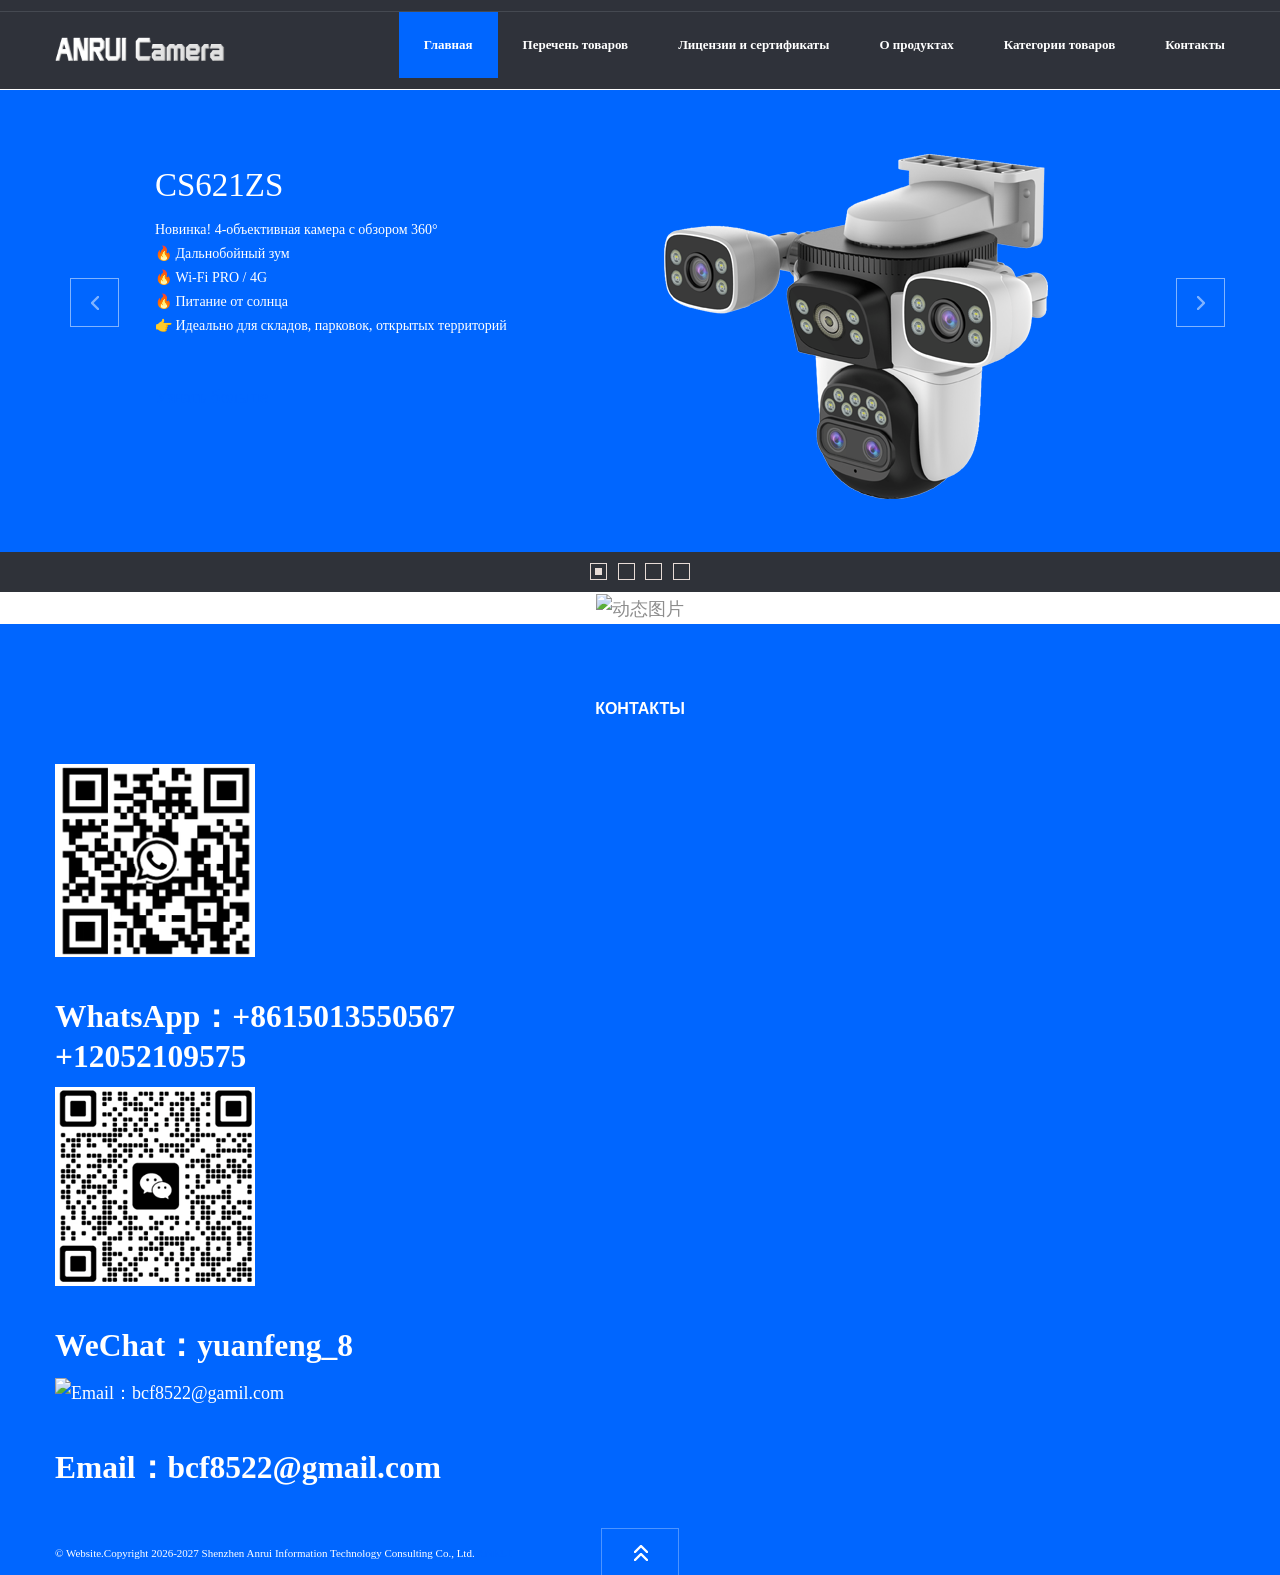
==== doc/document.html @ b7662b27 "增加产品详情页面" ====
﻿<!DOCTYPE html>
<html lang="en ru">
<head>
<meta charset="utf-8">
<title>Shenzhen Anrui Information Technology Consulting Co., Ltd.</title>
<meta name="viewport" content="width=device-width, initial-scale=1.0">
<meta name="keywords" content="CCTV cameras Kazakhstan, 4G security camera, wireless camera for cold weather, camera for farm, dual lens camera, human tracking camera, -20 degree camera, outdoor surveillance, China CCTV manufacturer, Anrui camera">
<meta name="description" content="камеры видеонаблюдения Казахстан, 4G камера видеонаблюдения, беспроводная камера для улицы морозостойкая, камера для фермы, камера с двумя объективами, двойная камера, камера с отслеживанием человека, камера -20°C, камера для зимы -20, уличное видеонаблюдение, производитель камер из Китая, камеры Anrui, камера для склада, камера для дома, видеонаблюдение для бизнеса, опт камеры из Китая, поставщик камер в Казахстан">
<meta name="author" content="hudd">
<link href="../css/bootstrap.min.css" rel="stylesheet" media="screen">
<link href="../css/bootstrap-responsive.min.css" rel="stylesheet" media="screen">
<link rel="stylesheet" href="../css/font/fontello.css" type="text/css" media="screen"/>
<link href="../css/styles.css" rel="stylesheet" media="screen">
<link href="../css/media-queries.css" rel="stylesheet" media="screen">
<link rel="shortcut icon" href="../img/icons/favicon.ico">
<link rel="apple-touch-icon" href="../img/icons/apple-touch-icon.png">
<link rel="apple-touch-icon" sizes="72x72" href="../img/icons/apple-touch-icon-72x72.png">
<link rel="apple-touch-icon" sizes="114x114" href="../img/icons/apple-touch-icon-114x114.png">
<link rel="stylesheet" href="https://cdnjs.cloudflare.com/ajax/libs/font-awesome/6.5.1/css/all.min.css">
<meta name="baidu-tc-verification" content="319666f336486184426d9cc320af5700" />
<script type="text/javascript" src="https://cdn.tailwindcss.com/"></script>
    <!-- 自定义配置 -->
    <script>
        tailwind.config = {
            theme: {
                extend: {
                    colors: {
                        primary: '#272727', // 主色调（蓝色）
                        secondary: '#667085', // 次要色调（灰色）
                    },
                    fontFamily: {
                        sans: ['Inter', 'system-ui', 'sans-serif'],
                    }
                }
            }
        }
    </script>
    

    <style type="text/tailwindcss">
        @layer utilities {
            .contact-card {
                @apply bg-white rounded-lg shadow-lg p-6 transition-all duration-300 hover:shadow-xl hover:-translate-y-1;
            }
            .qr-code-container {
                @apply flex justify-center items-center mb-4;
            }
            .qr-code {
                @apply w-48 h-48 md:w-56 md:h-56 object-cover rounded-md border-2 border-gray-100;
            }
            .contact-phone {
                @apply text-center text-xl md:text-2xl font-medium text-primary flex items-center justify-center gap-2;
            }
        }
    </style>

<script>
var _hmt = _hmt || [];
(function() {
  var hm = document.createElement("script");
  hm.src = "https://hm.baidu.com/hm.js?15dc3b44baef02d22e6a15c6a32b062e";
  var s = document.getElementsByTagName("script")[0]; 
  s.parentNode.insertBefore(hm, s);
})();
</script>

</head>
<body>
<header id="top">
  <div class="top-border"></div>
  <div class="container">
    <div class="row-fluid">
      <div class="span2"><a href="https://www.anrui.vip/"><img src="../img/logo.png" alt="Shenzhen Anrui Information Technology Consulting Co., Ltd." style="margin:20px 0px 20px 0px;"/></a></div>
      <div class="span10">
        <ul class="main-menu">
          <li><a href="../index.html#" class="current">Главная</a></li>
          <li><a href="documentList.html">Перечень товаров</a></li>
          <li><a href="../index.html#work">Лицензии и сертификаты</a></li>
          <li><a href="../index.html#about">О продуктах</a></li>
          <li><a href="../index.html#blog">Категории товаров</a></li>
          <li><a href="#contact">Контакты</a></li>
        </ul>
      </div>
    </div>
  </div>
</header>
<section id="slider">
  <div class="container">
    <div id="mainSlider" class="carousel slide">
      <div class="carousel-inner">
        <div class="active item">
          <div class="slide1 nBg">
            <div class="row-fluid">
              <div class="span6">
                <h2 class="titleone">CS621ZS</h2>
                <p>Новинка! 4-объективная камера с обзором 360°</br>
🔥 Дальнобойный зум</br>
🔥 Wi-Fi PRO / 4G</br>
🔥 Питание от солнца</br>
👉 Идеально для складов, парковок, открытых территорий</p>
                <a class="big-grn-btn;display: none;" href=""  target="#" >Узнать больше</a></div>
              <div class="span6"><img src="../img/big-slider/slide3.png" alt="CS621ZS"/></div>
            </div>
          </div>
        </div>
        <div class="item">
          <div class="slide1 nBg">
            <div class="row-fluid">
              <div class="span6">
                <h2 class="titleone">C996<br>
                </h2>
                <p>Компактная Wi - Fi камера для видеонаблюдения 720P. Идеально подходит для дома, склада или фермы.Особенности: удаленный просмотр, отслеживание движения человека, двусторонняя голосовая связь, ночное видение до 10 метров.</p>
                <a class="big-grn-btn;display: none;" href="" target="#">Узнать больше</a></div>
              <div class="span6"><img src="../img/big-slider/slide4.png" alt="C996"/></div>
            </div>
          </div>
        </div>
        <div class="item">
          <div class="slide1 nBg">
            <div class="row-fluid">
              <div class="span6">
                <h2 class="titleone">CS770<br>
                </h2>
                <p>Камера для дома 5 Мп с цветной съёмкой 24/7
Идеально для квартир, офисов и магазинов в Казахстане
5 Мп — чёткое изображение с высокой детализацией
Цветная картинка днём и ночью — видно даже в темноте
5G + двухдиапазонный Wi-Fi — быстрый и стабильный интернет без задержек
Для помещений — компактный дизайн, лёгкий монтаж</p>
                <a class="big-grn-btn;display: none;" href="" target="#">Узнать больше</a></div>
              <div class="span6"><img src="../img/big-slider/slide2.png" alt="CS770"/></div>
            </div>
          </div>
        </div>
        <div class="item">
          <div class="slide1 nBg">
            <div class="row-fluid">
              <div class="span6">
                <h2 class="titleone">C622DR</h2>
                <p>Профессиональная уличная 4G камера с двумя объективами (2 шт. по 4 мм) и качеством видео 720P на каждый объектив.
                Идеально подходит для объектов без интернета: фермы, склады, строительные площадки, частные дома.</p>
                <a class="big-grn-btn;display: none;" href="" target="#">Узнать больше</a></div>
              <div class="span6"><img src="../img/big-slider/slide1.png" alt="C622DR"/></div>
            </div>
          </div>
        </div>
      </div>
      <a class="carousel-control left" href="#mainSlider" data-slide="prev">&lsaquo;</a><a class="carousel-control right" href="#mainSlider" data-slide="next">&rsaquo;</a>
      <ol class="carousel-indicators">
        <li data-target="#mainSlider" data-slide-to="0" class="active"></li>
        <li data-target="#mainSlider" data-slide-to="1"></li>
        <li data-target="#mainSlider" data-slide-to="2"></li>
        <li data-target="#mainSlider" data-slide-to="3"></li>
      </ol>
    </div>
  </div>
  <div class="slider-pag-bg"></div>
</section>
  <div class="container" align="center">
      <img id="showImg" style="max-width:100%; height:auto;" alt="动态图片">
  </div>
<section id="contact">
  <div class="container">
    <h3 class="subpage-title white">Контакты</h3>
    <!-- 联系方式卡片容器 -->
    <main class="max-w-6xl mx-auto">
        <div class="grid grid-cols-1 md:grid-cols-2 lg:grid-cols-3 gap-8">
            <!-- 联系方式1 -->
            <div class="contact-card">
                <div class="qr-code-container">
                    <!-- 替换为你的二维码图片地址 -->
                    <img src="../img/wsa150.png" alt="WhatsApp：+8615013550567" class="qr-code">
                </div>
                <div class="contact-phone">
                    <i class="fa-solid"></i>
                    <h2 class="titleone">WhatsApp：+8615013550567</br>+12052109575</h2>
                </div>
            </div>

            <!-- 联系方式2 -->
            <div class="contact-card">
                <div class="qr-code-container">
                    <!-- 替换为你的二维码图片地址 -->
                    <img src="../img/wc150.png" alt="WeChat：yuanfeng_8" class="qr-code">
                </div>
                <div class="contact-phone">
                    <i class="fa-solid"></i>
                    <h2 class="titleone">WeChat：yuanfeng_8</h2>
                </div>
            </div>

            <!-- 联系方式3 -->
            <div class="contact-card">
                <div class="qr-code-container">
                    <!-- 替换为你的二维码图片地址 -->
                    <img src="https://picsum.photos/200/200?random=3" alt="Email：bcf8522@gamil.com" class="qr-code">
                </div>
                <div class="contact-phone">
                    <i class="fa-solid"></i>
                    <h2 class="titleone">Email：bcf8522@gmail.com</h2>
                </div>
            </div>
        </div>
    </main>
    <div class="row-fluid">
      <div class="span12">
          <div class="copyright"><span class="pull-left">&copy; Website.Copyright 2026-2027 Shenzhen Anrui Information Technology Consulting Co., Ltd.  <a href='https://www.anrui.vip/'>ANRUI</a></span><span class="pull-right"></span>
          <div class="clear"></div>
          <a href="#top" class="totop" id="backtotop"></a></div>
      </div>
    </div>
  </div>
</section>
<script type="text/javascript" src="../js/jquery-1.8.3.min.js"></script>
<script src="../js/bootstrap.js" type="text/javascript"></script>
<script src="../js/easing.js" type="text/javascript" charset="utf-8"></script>
<script type="text/javascript" src="../js/waypoints.min.js"></script>
<script type="text/javascript" src="../js/jquery.easy-pie-chart.js"></script>
<script src="../js/responsiveslides.js" type="text/javascript" charset="utf-8"></script>
<script src="../js/scroll/smooth-scroll.js" type="text/javascript" charset="utf-8"></script>
<script type="text/javascript" src="../js/jquery-func.js"></script>
<script>
// 从URL获取参数，自动显示图片
window.onload = function() {
  // 获取 URL 里的 img 参数
  const urlParams = new URLSearchParams(window.location.search);
  const imgUrl = urlParams.get('id');
  
  // 如果有参数，就显示这张图片
  if(imgUrl) {
    document.getElementById('showImg').src = "../img/doc/"+imgUrl+".jpg";
  }
};
</script>
</body>
</html>
---- css/font/fontello.css ----
@charset "UTF-8";

@font-face {
  font-family: 'fontello';
  src: url("../font/fontello.eot?42186164");
  src: url("../font/fontello.eot?42186164#iefix") format('embedded-opentype'), url("../font/fontello.woff?42186164") format('woff'), url("../font/fontello.ttf?42186164") format('truetype'), url("../font/fontello.svg?42186164#fontello") format('svg');
  font-weight: normal;
  font-style: normal;
}
/* Chrome hack: SVG is rendered more smooth in Windozze. 100% magic, uncomment if you need it. */
/* Note, that will break hinting! In other OS-es font will be not as sharp as it could be */
/*
@media screen and (-webkit-min-device-pixel-ratio:0) {
  @font-face {
    font-family: 'fontello';
    src: url('../font/fontello.svg?42186164#fontello') format('svg');
  }
}
*/
[class^="icon-"]:before,
[class*=" icon-"]:before {
  font-family: 'fontello';
  font-style: normal;
  font-weight: normal;
  speak: none;
  display: inline-block;
  text-decoration: inherit;
  width: 1em;
  margin-right: 0.2em;
  text-align: center;
/* opacity .8 */
/* For safety - reset parent styles, that can break glyph codes*/
  font-variant: normal;
  text-transform: none;
/* fix buttons height, for twitter bootstrap */
  line-height: 1em;
/* Animation center compensation - magrins should be symmetric */
/* remove if not needed */
  margin-left: 0.2em;
/* you can be more comfortable with increased icons size */
/* font-size: 120%; */
/* Uncomment for 3D effect */
/* text-shadow: 1px 1px 1px rgba(127, 127, 127, 0.3); */
}

.icon-plus-1:before { content: '\e815'; } /* '' */
.icon-plus:before { content: '\2b'; } /* '+' */
.icon-minus-1:before { content: '\e817'; } /* '' */
.icon-minus:before { content: '\2d'; } /* '-' */
.icon-info:before { content: '\2139'; } /* 'ℹ' */
.icon-left-thin:before { content: '\e851'; } /* '' */
.icon-left:before { content: '\2190'; } /* '←' */
.icon-up-thin:before { content: '\e853'; } /* '' */
.icon-up:before { content: '\2191'; } /* '↑' */
.icon-right-thin:before { content: '\e852'; } /* '' */
.icon-right:before { content: '\2192'; } /* '→' */
.icon-down-thin:before { content: '\e850'; } /* '' */
.icon-down:before { content: '\2193'; } /* '↓' */
.icon-level-up:before { content: '\21b0'; } /* '↰' */
.icon-level-down:before { content: '\21b3'; } /* '↳' */
.icon-switch:before { content: '\21c6'; } /* '⇆' */
.icon-infinity:before { content: '\221e'; } /* '∞' */
.icon-plus-squared-1:before { content: '\229e'; } /* '⊞' */
.icon-minus-squared:before { content: '\229f'; } /* '⊟' */
.icon-home-1:before { content: '\e81b'; } /* '' */
.icon-home:before { content: '\2302'; } /* '⌂' */
.icon-keyboard:before { content: '\2328'; } /* '⌨' */
.icon-erase:before { content: '\232b'; } /* '⌫' */
.icon-pause-1:before { content: '\e858'; } /* '' */
.icon-pause:before { content: '\2389'; } /* '⎉' */
.icon-fast-forward:before { content: '\e85b'; } /* '' */
.icon-fast-fw:before { content: '\23e9'; } /* '⏩' */
.icon-fast-backward:before { content: '\e85c'; } /* '' */
.icon-fast-bw:before { content: '\23ea'; } /* '⏪' */
.icon-to-end-1:before { content: '\e859'; } /* '' */
.icon-to-end:before { content: '\23ed'; } /* '⏭' */
.icon-to-start-1:before { content: '\e85a'; } /* '' */
.icon-to-start:before { content: '\23ee'; } /* '⏮' */
.icon-hourglass:before { content: '\23f3'; } /* '⏳' */
.icon-stop-1:before { content: '\25a0'; } /* '■' */
.icon-stop:before { content: '\25aa'; } /* '▪' */
.icon-up-dir-1:before { content: '\e84f'; } /* '' */
.icon-up-dir:before { content: '\25b4'; } /* '▴' */
.icon-play-1:before { content: '\e857'; } /* '' */
.icon-play:before { content: '\25b6'; } /* '▶' */
.icon-right-dir-1:before { content: '\e84e'; } /* '' */
.icon-right-dir:before { content: '\25b8'; } /* '▸' */
.icon-down-dir-1:before { content: '\e84c'; } /* '' */
.icon-down-dir:before { content: '\25be'; } /* '▾' */
.icon-left-dir-1:before { content: '\e84d'; } /* '' */
.icon-left-dir:before { content: '\25c2'; } /* '◂' */
.icon-adjust:before { content: '\25d1'; } /* '◑' */
.icon-cloud-1:before { content: '\e861'; } /* '' */
.icon-cloud:before { content: '\2601'; } /* '☁' */
.icon-umbrella:before { content: '\2602'; } /* '☂' */
.icon-star-1:before { content: '\e867'; } /* '' */
.icon-star:before { content: '\2605'; } /* '★' */
.icon-star-empty-1:before { content: '\e868'; } /* '' */
.icon-star-empty:before { content: '\2606'; } /* '☆' */
.icon-check:before { content: '\2611'; } /* '☑' */
.icon-cup:before { content: '\2615'; } /* '☕' */
.icon-left-hand:before { content: '\261c'; } /* '☜' */
.icon-up-hand:before { content: '\261d'; } /* '☝' */
.icon-right-hand:before { content: '\261e'; } /* '☞' */
.icon-down-hand:before { content: '\261f'; } /* '☟' */
.icon-menu-1:before { content: '\e86f'; } /* '' */
.icon-th-list:before { content: '\2630'; } /* '☰' */
.icon-moon:before { content: '\263d'; } /* '☽' */
.icon-heart-empty-1:before { content: '\e866'; } /* '' */
.icon-heart-empty:before { content: '\2661'; } /* '♡' */
.icon-heart-1:before { content: '\e865'; } /* '' */
.icon-heart:before { content: '\2665'; } /* '♥' */
.icon-note:before { content: '\266a'; } /* '♪' */
.icon-note-beamed:before { content: '\e862'; } /* '' */
.icon-music:before { content: '\266b'; } /* '♫' */
.icon-layout:before { content: '\e86e'; } /* '' */
.icon-th:before { content: '\268f'; } /* '⚏' */
.icon-flag-1:before { content: '\e823'; } /* '' */
.icon-flag:before { content: '\2691'; } /* '⚑' */
.icon-tools:before { content: '\2692'; } /* '⚒' */
.icon-cog-1:before { content: '\e837'; } /* '' */
.icon-cog:before { content: '\2699'; } /* '⚙' */
.icon-attention-1:before { content: '\e830'; } /* '' */
.icon-attention:before { content: '\26a0'; } /* '⚠' */
.icon-flash-1:before { content: '\e800'; } /* '' */
.icon-flash:before { content: '\26a1'; } /* '⚡' */
.icon-record:before { content: '\26ab'; } /* '⚫' */
.icon-cloud-thunder:before { content: '\26c8'; } /* '⛈' */
.icon-cog-alt:before { content: '\26ef'; } /* '⛯' */
.icon-scissors:before { content: '\2702'; } /* '✂' */
.icon-tape:before { content: '\2707'; } /* '✇' */
.icon-flight-1:before { content: '\e801'; } /* '' */
.icon-flight:before { content: '\2708'; } /* '✈' */
.icon-mail-1:before { content: '\e864'; } /* '' */
.icon-mail:before { content: '\2709'; } /* '✉' */
.icon-edit:before { content: '\270d'; } /* '✍' */
.icon-pencil-1:before { content: '\e82a'; } /* '' */
.icon-pencil:before { content: '\270e'; } /* '✎' */
.icon-feather:before { content: '\2712'; } /* '✒' */
.icon-check-1:before { content: '\e870'; } /* '' */
.icon-ok:before { content: '\2713'; } /* '✓' */
.icon-ok-circle:before { content: '\2714'; } /* '✔' */
.icon-cancel-1:before { content: '\e871'; } /* '' */
.icon-cancel:before { content: '\2715'; } /* '✕' */
.icon-cancel-circled:before { content: '\e814'; } /* '' */
.icon-cancel-circle:before { content: '\2716'; } /* '✖' */
.icon-asterisk:before { content: '\2731'; } /* '✱' */
.icon-cancel-squared:before { content: '\274e'; } /* '❎' */
.icon-help:before { content: '\2753'; } /* '❓' */
.icon-attention-circle:before { content: '\2757'; } /* '❗' */
.icon-quote:before { content: '\275e'; } /* '❞' */
.icon-plus-circled:before { content: '\e816'; } /* '' */
.icon-plus-circle:before { content: '\2795'; } /* '➕' */
.icon-minus-circled:before { content: '\e818'; } /* '' */
.icon-minus-circle:before { content: '\2796'; } /* '➖' */
.icon-right-1:before { content: '\27a1'; } /* '➡' */
.icon-direction:before { content: '\27a2'; } /* '➢' */
.icon-forward-1:before { content: '\e828'; } /* '' */
.icon-forward:before { content: '\27a6'; } /* '➦' */
.icon-ccw-1:before { content: '\e854'; } /* '' */
.icon-ccw:before { content: '\27f2'; } /* '⟲' */
.icon-cw-1:before { content: '\e855'; } /* '' */
.icon-cw:before { content: '\27f3'; } /* '⟳' */
.icon-left-1:before { content: '\2b05'; } /* '⬅' */
.icon-up-1:before { content: '\2b06'; } /* '⬆' */
.icon-down-1:before { content: '\2b07'; } /* '⬇' */
.icon-resize-vertical:before { content: '\2b0c'; } /* '⬌' */
.icon-resize-horizontal:before { content: '\2b0d'; } /* '⬍' */
.icon-eject:before { content: '\2ecf'; } /* '⻏' */
.icon-list-add:before { content: '\e003'; } /* '' */
.icon-list-1:before { content: '\e005'; } /* '' */
.icon-left-bold:before { content: '\e4ad'; } /* '' */
.icon-right-bold:before { content: '\e4ae'; } /* '' */
.icon-up-bold:before { content: '\e4af'; } /* '' */
.icon-down-bold:before { content: '\e4b0'; } /* '' */
.icon-user-add:before { content: '\e700'; } /* '' */
.icon-star-half:before { content: '\e701'; } /* '' */
.icon-ok-circle2:before { content: '\e702'; } /* '' */
.icon-cancel-circle2:before { content: '\e703'; } /* '' */
.icon-help-circled:before { content: '\e819'; } /* '' */
.icon-help-circle:before { content: '\e704'; } /* '' */
.icon-info-circled:before { content: '\e81a'; } /* '' */
.icon-info-circle:before { content: '\e705'; } /* '' */
.icon-th-large:before { content: '\e708'; } /* '' */
.icon-eye-1:before { content: '\e820'; } /* '' */
.icon-eye:before { content: '\e70a'; } /* '' */
.icon-eye-off:before { content: '\e70b'; } /* '' */
.icon-tag-1:before { content: '\e821'; } /* '' */
.icon-tag:before { content: '\e70c'; } /* '' */
.icon-tags:before { content: '\e70d'; } /* '' */
.icon-camera-alt:before { content: '\e70f'; } /* '' */
.icon-upload-cloud-1:before { content: '\e711'; } /* '' */
.icon-reply-1:before { content: '\e712'; } /* '' */
.icon-reply-all:before { content: '\e713'; } /* '' */
.icon-code:before { content: '\e714'; } /* '' */
.icon-export-1:before { content: '\e829'; } /* '' */
.icon-export:before { content: '\e715'; } /* '' */
.icon-print-1:before { content: '\e82b'; } /* '' */
.icon-print:before { content: '\e716'; } /* '' */
.icon-retweet-1:before { content: '\e82c'; } /* '' */
.icon-retweet:before { content: '\e717'; } /* '' */
.icon-comment-1:before { content: '\e82d'; } /* '' */
.icon-comment:before { content: '\e718'; } /* '' */
.icon-chat-1:before { content: '\e82e'; } /* '' */
.icon-chat:before { content: '\e720'; } /* '' */
.icon-vcard:before { content: '\e722'; } /* '' */
.icon-address:before { content: '\e723'; } /* '' */
.icon-location-1:before { content: '\e831'; } /* '' */
.icon-location:before { content: '\e724'; } /* '' */
.icon-map:before { content: '\e727'; } /* '' */
.icon-compass:before { content: '\e728'; } /* '' */
.icon-trash-1:before { content: '\e832'; } /* '' */
.icon-trash:before { content: '\e729'; } /* '' */
.icon-doc-1:before { content: '\e730'; } /* '' */
.icon-doc-text-inv:before { content: '\e731'; } /* '' */
.icon-docs-1:before { content: '\e736'; } /* '' */
.icon-doc-landscape:before { content: '\e737'; } /* '' */
.icon-archive:before { content: '\e738'; } /* '' */
.icon-rss-1:before { content: '\e73a'; } /* '' */
.icon-share:before { content: '\e73c'; } /* '' */
.icon-basket-1:before { content: '\e838'; } /* '' */
.icon-basket:before { content: '\e73d'; } /* '' */
.icon-shareable:before { content: '\e73e'; } /* '' */
.icon-login-1:before { content: '\e83a'; } /* '' */
.icon-login:before { content: '\e740'; } /* '' */
.icon-logout-1:before { content: '\e83b'; } /* '' */
.icon-logout:before { content: '\e741'; } /* '' */
.icon-volume:before { content: '\e742'; } /* '' */
.icon-resize-full-1:before { content: '\e840'; } /* '' */
.icon-resize-full:before { content: '\e744'; } /* '' */
.icon-resize-small-1:before { content: '\e841'; } /* '' */
.icon-resize-small:before { content: '\e746'; } /* '' */
.icon-popup:before { content: '\e74c'; } /* '' */
.icon-publish:before { content: '\e74d'; } /* '' */
.icon-window:before { content: '\e74e'; } /* '' */
.icon-arrow-combo:before { content: '\e74f'; } /* '' */
.icon-zoom-in:before { content: '\e750'; } /* '' */
.icon-chart-pie:before { content: '\e806'; } /* '' */
.icon-zoom-out:before { content: '\e751'; } /* '' */
.icon-language:before { content: '\e752'; } /* '' */
.icon-air:before { content: '\e753'; } /* '' */
.icon-database:before { content: '\e754'; } /* '' */
.icon-drive:before { content: '\e755'; } /* '' */
.icon-bucket:before { content: '\e756'; } /* '' */
.icon-thermometer:before { content: '\e757'; } /* '' */
.icon-down-circled-1:before { content: '\e842'; } /* '' */
.icon-down-circle2:before { content: '\e758'; } /* '' */
.icon-left-circled-1:before { content: '\e759'; } /* '' */
.icon-right-circled-1:before { content: '\e75a'; } /* '' */
.icon-up-circled-1:before { content: '\e843'; } /* '' */
.icon-up-circle2:before { content: '\e75b'; } /* '' */
.icon-down-open-1:before { content: '\e844'; } /* '' */
.icon-down-open:before { content: '\e75c'; } /* '' */
.icon-left-open-1:before { content: '\e845'; } /* '' */
.icon-left-open:before { content: '\e75d'; } /* '' */
.icon-right-open-1:before { content: '\e846'; } /* '' */
.icon-right-open:before { content: '\e75e'; } /* '' */
.icon-up-open-1:before { content: '\e847'; } /* '' */
.icon-up-open:before { content: '\e75f'; } /* '' */
.icon-down-open-mini:before { content: '\e848'; } /* '' */
.icon-arrows-cw:before { content: '\e760'; } /* '' */
.icon-left-open-mini:before { content: '\e849'; } /* '' */
.icon-play-circle2:before { content: '\e761'; } /* '' */
.icon-right-open-mini:before { content: '\e84a'; } /* '' */
.icon-to-end-alt:before { content: '\e762'; } /* '' */
.icon-up-open-mini:before { content: '\e84b'; } /* '' */
.icon-to-start-alt:before { content: '\e763'; } /* '' */
.icon-down-open-big:before { content: '\e764'; } /* '' */
.icon-left-open-big:before { content: '\e765'; } /* '' */
.icon-right-open-big:before { content: '\e766'; } /* '' */
.icon-up-open-big:before { content: '\e767'; } /* '' */
.icon-progress-0:before { content: '\e768'; } /* '' */
.icon-progress-1:before { content: '\e769'; } /* '' */
.icon-progress-2:before { content: '\e76a'; } /* '' */
.icon-progress-3:before { content: '\e76b'; } /* '' */
.icon-back-in-time:before { content: '\e771'; } /* '' */
.icon-network:before { content: '\e776'; } /* '' */
.icon-inbox-1:before { content: '\e85f'; } /* '' */
.icon-inbox:before { content: '\e777'; } /* '' */
.icon-install:before { content: '\e778'; } /* '' */
.icon-font:before { content: '\e779'; } /* '' */
.icon-bold:before { content: '\e77a'; } /* '' */
.icon-italic:before { content: '\e77b'; } /* '' */
.icon-text-height:before { content: '\e77c'; } /* '' */
.icon-text-width:before { content: '\e77d'; } /* '' */
.icon-align-left:before { content: '\e77e'; } /* '' */
.icon-align-center:before { content: '\e77f'; } /* '' */
.icon-align-right:before { content: '\e780'; } /* '' */
.icon-align-justify:before { content: '\e781'; } /* '' */
.icon-list:before { content: '\e782'; } /* '' */
.icon-indent-left:before { content: '\e783'; } /* '' */
.icon-indent-right:before { content: '\e784'; } /* '' */
.icon-lifebuoy:before { content: '\e788'; } /* '' */
.icon-mouse:before { content: '\e789'; } /* '' */
.icon-dot:before { content: '\e78b'; } /* '' */
.icon-dot-2:before { content: '\e78c'; } /* '' */
.icon-dot-3:before { content: '\e78d'; } /* '' */
.icon-suitcase-1:before { content: '\e804'; } /* '' */
.icon-off:before { content: '\e78e'; } /* '' */
.icon-road:before { content: '\e78f'; } /* '' */
.icon-flow-cascade:before { content: '\e80c'; } /* '' */
.icon-list-alt:before { content: '\e790'; } /* '' */
.icon-flow-branch:before { content: '\e80d'; } /* '' */
.icon-qrcode:before { content: '\e791'; } /* '' */
.icon-flow-tree:before { content: '\e80e'; } /* '' */
.icon-barcode:before { content: '\e792'; } /* '' */
.icon-flow-line:before { content: '\e80f'; } /* '' */
.icon-ajust:before { content: '\e793'; } /* '' */
.icon-flow-parallel:before { content: '\e810'; } /* '' */
.icon-tint:before { content: '\e794'; } /* '' */
.icon-brush:before { content: '\e79a'; } /* '' */
.icon-paper-plane:before { content: '\e79b'; } /* '' */
.icon-magnet-1:before { content: '\e805'; } /* '' */
.icon-magnet:before { content: '\e7a1'; } /* '' */
.icon-gauge-1:before { content: '\e7a2'; } /* '' */
.icon-traffic-cone:before { content: '\e7a3'; } /* '' */
.icon-cc:before { content: '\e7a5'; } /* '' */
.icon-cc-by:before { content: '\e7a6'; } /* '' */
.icon-cc-nc:before { content: '\e7a7'; } /* '' */
.icon-cc-nc-eu:before { content: '\e7a8'; } /* '' */
.icon-cc-nc-jp:before { content: '\e7a9'; } /* '' */
.icon-cc-sa:before { content: '\e7aa'; } /* '' */
.icon-cc-nd:before { content: '\e7ab'; } /* '' */
.icon-cc-pd:before { content: '\e7ac'; } /* '' */
.icon-cc-zero:before { content: '\e7ad'; } /* '' */
.icon-cc-share:before { content: '\e7ae'; } /* '' */
.icon-cc-remix:before { content: '\e7af'; } /* '' */
.icon-move:before { content: '\f047'; } /* '' */
.icon-link-ext:before { content: '\f08e'; } /* '' */
.icon-check-empty:before { content: '\f096'; } /* '' */
.icon-bookmark-empty:before { content: '\f097'; } /* '' */
.icon-phone-squared:before { content: '\f098'; } /* '' */
.icon-twitter:before { content: '\f099'; } /* '' */
.icon-facebook:before { content: '\f09a'; } /* '' */
.icon-github-circled:before { content: '\f09b'; } /* '' */
.icon-rss:before { content: '\f09e'; } /* '' */
.icon-hdd:before { content: '\f0a0'; } /* '' */
.icon-certificate:before { content: '\f0a3'; } /* '' */
.icon-left-circled:before { content: '\f0a8'; } /* '' */
.icon-right-circled:before { content: '\f0a9'; } /* '' */
.icon-up-circled:before { content: '\f0aa'; } /* '' */
.icon-down-circled:before { content: '\f0ab'; } /* '' */
.icon-tasks:before { content: '\f0ae'; } /* '' */
.icon-filter:before { content: '\f0b0'; } /* '' */
.icon-resize-full-alt:before { content: '\f0b2'; } /* '' */
.icon-beaker:before { content: '\f0c3'; } /* '' */
.icon-docs:before { content: '\f0c5'; } /* '' */
.icon-blank:before { content: '\f0c8'; } /* '' */
.icon-menu:before { content: '\f0c9'; } /* '' */
.icon-list-bullet:before { content: '\f0ca'; } /* '' */
.icon-list-numbered:before { content: '\f0cb'; } /* '' */
.icon-strike:before { content: '\f0cc'; } /* '' */
.icon-underline:before { content: '\f0cd'; } /* '' */
.icon-table:before { content: '\f0ce'; } /* '' */
.icon-magic:before { content: '\f0d0'; } /* '' */
.icon-pinterest-circled:before { content: '\f0d2'; } /* '' */
.icon-pinterest-squared:before { content: '\f0d3'; } /* '' */
.icon-gplus-squared:before { content: '\f0d4'; } /* '' */
.icon-gplus:before { content: '\f0d5'; } /* '' */
.icon-money:before { content: '\f0d6'; } /* '' */
.icon-columns:before { content: '\f0db'; } /* '' */
.icon-sort:before { content: '\f0dc'; } /* '' */
.icon-sort-down:before { content: '\f0dd'; } /* '' */
.icon-sort-up:before { content: '\f0de'; } /* '' */
.icon-mail-alt:before { content: '\f0e0'; } /* '' */
.icon-linkedin:before { content: '\f0e1'; } /* '' */
.icon-gauge:before { content: '\f0e4'; } /* '' */
.icon-comment-empty:before { content: '\f0e5'; } /* '' */
.icon-chat-empty:before { content: '\f0e6'; } /* '' */
.icon-sitemap:before { content: '\f0e8'; } /* '' */
.icon-paste:before { content: '\f0ea'; } /* '' */
.icon-lightbulb:before { content: '\f0eb'; } /* '' */
.icon-exchange:before { content: '\f0ec'; } /* '' */
.icon-download-cloud:before { content: '\f0ed'; } /* '' */
.icon-upload-cloud:before { content: '\f0ee'; } /* '' */
.icon-user-md:before { content: '\f0f0'; } /* '' */
.icon-stethoscope:before { content: '\f0f1'; } /* '' */
.icon-suitcase:before { content: '\f0f2'; } /* '' */
.icon-bell-alt:before { content: '\f0f3'; } /* '' */
.icon-coffee:before { content: '\f0f4'; } /* '' */
.icon-food:before { content: '\f0f5'; } /* '' */
.icon-doc-alt:before { content: '\f0f6'; } /* '' */
.icon-building:before { content: '\f0f7'; } /* '' */
.icon-hospital:before { content: '\f0f8'; } /* '' */
.icon-ambulance:before { content: '\f0f9'; } /* '' */
.icon-medkit:before { content: '\f0fa'; } /* '' */
.icon-fighter-jet:before { content: '\f0fb'; } /* '' */
.icon-beer:before { content: '\f0fc'; } /* '' */
.icon-h-sigh:before { content: '\f0fd'; } /* '' */
.icon-plus-squared:before { content: '\f0fe'; } /* '' */
.icon-angle-double-left:before { content: '\f100'; } /* '' */
.icon-angle-double-right:before { content: '\f101'; } /* '' */
.icon-angle-double-up:before { content: '\f102'; } /* '' */
.icon-angle-double-down:before { content: '\f103'; } /* '' */
.icon-angle-left:before { content: '\f104'; } /* '' */
.icon-angle-right:before { content: '\f105'; } /* '' */
.icon-angle-up:before { content: '\f106'; } /* '' */
.icon-angle-down:before { content: '\f107'; } /* '' */
.icon-desktop:before { content: '\f108'; } /* '' */
.icon-laptop:before { content: '\f109'; } /* '' */
.icon-tablet:before { content: '\f10a'; } /* '' */
.icon-mobile:before { content: '\f10b'; } /* '' */
.icon-circle-empty:before { content: '\f10c'; } /* '' */
.icon-quote-left:before { content: '\f10d'; } /* '' */
.icon-quote-right:before { content: '\f10e'; } /* '' */
.icon-spinner:before { content: '\f110'; } /* '' */
.icon-circle:before { content: '\f111'; } /* '' */
.icon-reply:before { content: '\f112'; } /* '' */
.icon-github:before { content: '\f113'; } /* '' */
.icon-folder-empty:before { content: '\f114'; } /* '' */
.icon-folder-open-empty:before { content: '\f115'; } /* '' */
.icon-github-1:before { content: '\e811'; } /* '' */
.icon-github-squared:before { content: '\f300'; } /* '' */
.icon-github-circled-1:before { content: '\f301'; } /* '' */
.icon-flickr:before { content: '\f303'; } /* '' */
.icon-flickr-circled:before { content: '\e812'; } /* '' */
.icon-twitter-squared:before { content: '\f304'; } /* '' */
.icon-vimeo:before { content: '\f306'; } /* '' */
.icon-vimeo-circled:before { content: '\f307'; } /* '' */
.icon-facebook-squared:before { content: '\f308'; } /* '' */
.icon-twitter-1:before { content: '\f309'; } /* '' */
.icon-twitter-circled:before { content: '\f30a'; } /* '' */
.icon-facebook-1:before { content: '\e813'; } /* '' */
.icon-linkedin-squared:before { content: '\f30c'; } /* '' */
.icon-facebook-circled:before { content: '\f30d'; } /* '' */
.icon-facebook-squared-1:before { content: '\f30e'; } /* '' */
.icon-gplus-1:before { content: '\f30f'; } /* '' */
.icon-gplus-circled:before { content: '\f310'; } /* '' */
.icon-pinterest:before { content: '\f312'; } /* '' */
.icon-pinterest-circled-1:before { content: '\f313'; } /* '' */
.icon-tumblr:before { content: '\f315'; } /* '' */
.icon-tumblr-circled:before { content: '\f316'; } /* '' */
.icon-linkedin-1:before { content: '\f318'; } /* '' */
.icon-linkedin-circled:before { content: '\f319'; } /* '' */
.icon-dribbble:before { content: '\f31b'; } /* '' */
.icon-dribbble-circled:before { content: '\f31c'; } /* '' */
.icon-stumbleupon:before { content: '\f31e'; } /* '' */
.icon-stumbleupon-circled:before { content: '\f31f'; } /* '' */
.icon-lastfm:before { content: '\f321'; } /* '' */
.icon-lastfm-circled:before { content: '\f322'; } /* '' */
.icon-rdio:before { content: '\f324'; } /* '' */
.icon-rdio-circled:before { content: '\f325'; } /* '' */
.icon-spotify:before { content: '\f327'; } /* '' */
.icon-spotify-circled:before { content: '\f328'; } /* '' */
.icon-qq:before { content: '\f32a'; } /* '' */
.icon-instagram:before { content: '\f32d'; } /* '' */
.icon-dropbox:before { content: '\f330'; } /* '' */
.icon-evernote:before { content: '\f333'; } /* '' */
.icon-flattr:before { content: '\f336'; } /* '' */
.icon-skype:before { content: '\f339'; } /* '' */
.icon-skype-circled:before { content: '\f33a'; } /* '' */
.icon-renren:before { content: '\f33c'; } /* '' */
.icon-sina-weibo:before { content: '\f33f'; } /* '' */
.icon-paypal:before { content: '\f342'; } /* '' */
.icon-picasa:before { content: '\f345'; } /* '' */
.icon-soundcloud:before { content: '\f348'; } /* '' */
.icon-mixi:before { content: '\f34b'; } /* '' */
.icon-behance:before { content: '\f34e'; } /* '' */
.icon-google-circles:before { content: '\f351'; } /* '' */
.icon-vkontakte:before { content: '\f354'; } /* '' */
.icon-smashing:before { content: '\f357'; } /* '' */
.icon-db-shape:before { content: '\f600'; } /* '' */
.icon-sweden:before { content: '\f601'; } /* '' */
.icon-logo-db:before { content: '\f603'; } /* '' */
.icon-picture-1:before { content: '\e86c'; } /* '' */
.icon-picture:before { content: '🌄'; } /* '\1f304' */
.icon-globe-1:before { content: '\e860'; } /* '' */
.icon-globe:before { content: '🌎'; } /* '\1f30e' */
.icon-leaf-1:before { content: '\e802'; } /* '' */
.icon-leaf:before { content: '🍂'; } /* '\1f342' */
.icon-lemon:before { content: '🍋'; } /* '\1f34b' */
.icon-glass:before { content: '🍸'; } /* '\1f378' */
.icon-gift:before { content: '🎁'; } /* '\1f381' */
.icon-graduation-cap:before { content: '🎓'; } /* '\1f393' */
.icon-mic:before { content: '🎤'; } /* '\1f3a4' */
.icon-videocam:before { content: '🎥'; } /* '\1f3a5' */
.icon-headphones:before { content: '🎧'; } /* '\1f3a7' */
.icon-palette:before { content: '🎨'; } /* '\1f3a8' */
.icon-ticket:before { content: '🎫'; } /* '\1f3ab' */
.icon-video-1:before { content: '\e86b'; } /* '' */
.icon-video:before { content: '🎬'; } /* '\1f3ac' */
.icon-target-1:before { content: '\e85d'; } /* '' */
.icon-target:before { content: '🎯'; } /* '\1f3af' */
.icon-music-1:before { content: '🎵'; } /* '\1f3b5' */
.icon-trophy:before { content: '🏆'; } /* '\1f3c6' */
.icon-award:before { content: '🏉'; } /* '\1f3c9' */
.icon-thumbs-up-1:before { content: '\e824'; } /* '' */
.icon-thumbs-up:before { content: '👍'; } /* '\1f44d' */
.icon-thumbs-down-1:before { content: '\e825'; } /* '' */
.icon-thumbs-down:before { content: '👎'; } /* '\1f44e' */
.icon-bag:before { content: '👜'; } /* '\1f45c' */
.icon-user-1:before { content: '\e869'; } /* '' */
.icon-user:before { content: '👤'; } /* '\1f464' */
.icon-users-1:before { content: '\e86a'; } /* '' */
.icon-users:before { content: '👥'; } /* '\1f465' */
.icon-lamp:before { content: '💡'; } /* '\1f4a1' */
.icon-alert:before { content: '💥'; } /* '\1f4a5' */
.icon-water:before { content: '💦'; } /* '\1f4a6' */
.icon-droplet:before { content: '💧'; } /* '\1f4a7' */
.icon-credit-card-1:before { content: '\e808'; } /* '' */
.icon-credit-card:before { content: '💳'; } /* '\1f4b3' */
.icon-monitor:before { content: '💻'; } /* '\1f4bb' */
.icon-briefcase-1:before { content: '\e803'; } /* '' */
.icon-briefcase:before { content: '💼'; } /* '\1f4bc' */
.icon-floppy-1:before { content: '\e809'; } /* '' */
.icon-floppy:before { content: '💾'; } /* '\1f4be' */
.icon-cd:before { content: '💿'; } /* '\1f4bf' */
.icon-folder-1:before { content: '\e835'; } /* '' */
.icon-folder:before { content: '📁'; } /* '\1f4c1' */
.icon-folder-open:before { content: '📂'; } /* '\1f4c2' */
.icon-doc-text:before { content: '\e833'; } /* '' */
.icon-doc:before { content: '📄'; } /* '\1f4c4' */
.icon-calendar-1:before { content: '\e839'; } /* '' */
.icon-calendar:before { content: '📅'; } /* '\1f4c5' */
.icon-chart-line:before { content: '📈'; } /* '\1f4c8' */
.icon-chart-bar-1:before { content: '\e807'; } /* '' */
.icon-chart-bar:before { content: '📊'; } /* '\1f4ca' */
.icon-clipboard:before { content: '📋'; } /* '\1f4cb' */
.icon-pin:before { content: '📌'; } /* '\1f4cc' */
.icon-attach-1:before { content: '\e81d'; } /* '' */
.icon-attach:before { content: '📎'; } /* '\1f4ce' */
.icon-bookmarks:before { content: '📑'; } /* '\1f4d1' */
.icon-book-1:before { content: '\e834'; } /* '' */
.icon-book:before { content: '📕'; } /* '\1f4d5' */
.icon-book-open:before { content: '📖'; } /* '\1f4d6' */
.icon-phone-1:before { content: '\e836'; } /* '' */
.icon-phone:before { content: '📞'; } /* '\1f4de' */
.icon-megaphone-1:before { content: '\e80a'; } /* '' */
.icon-megaphone:before { content: '📣'; } /* '\1f4e3' */
.icon-upload-1:before { content: '\e827'; } /* '' */
.icon-upload:before { content: '📤'; } /* '\1f4e4' */
.icon-download-1:before { content: '\e826'; } /* '' */
.icon-download:before { content: '📥'; } /* '\1f4e5' */
.icon-box:before { content: '📦'; } /* '\1f4e6' */
.icon-newspaper:before { content: '📰'; } /* '\1f4f0' */
.icon-mobile-1:before { content: '📱'; } /* '\1f4f1' */
.icon-signal-1:before { content: '\e85e'; } /* '' */
.icon-signal:before { content: '📶'; } /* '\1f4f6' */
.icon-camera-1:before { content: '\e86d'; } /* '' */
.icon-camera:before { content: '📷'; } /* '\1f4f7' */
.icon-shuffle-1:before { content: '\e856'; } /* '' */
.icon-shuffle:before { content: '🔀'; } /* '\1f500' */
.icon-loop:before { content: '🔁'; } /* '\1f501' */
.icon-arrows-ccw:before { content: '🔄'; } /* '\1f504' */
.icon-light-down:before { content: '🔅'; } /* '\1f505' */
.icon-light-up:before { content: '🔆'; } /* '\1f506' */
.icon-mute:before { content: '\e83c'; } /* '' */
.icon-volume-off:before { content: '🔇'; } /* '\1f507' */
.icon-volume-down:before { content: '🔉'; } /* '\1f509' */
.icon-sound:before { content: '\e83d'; } /* '' */
.icon-volume-up:before { content: '🔊'; } /* '\1f50a' */
.icon-battery:before { content: '🔋'; } /* '\1f50b' */
.icon-search-1:before { content: '\e863'; } /* '' */
.icon-search:before { content: '🔍'; } /* '\1f50d' */
.icon-key-1:before { content: '\e80b'; } /* '' */
.icon-key:before { content: '🔑'; } /* '\1f511' */
.icon-lock-1:before { content: '\e81e'; } /* '' */
.icon-lock:before { content: '🔒'; } /* '\1f512' */
.icon-lock-open-1:before { content: '\e81f'; } /* '' */
.icon-lock-open:before { content: '🔓'; } /* '\1f513' */
.icon-bell-1:before { content: '\e82f'; } /* '' */
.icon-bell:before { content: '🔔'; } /* '\1f514' */
.icon-bookmark-1:before { content: '\e822'; } /* '' */
.icon-bookmark:before { content: '🔖'; } /* '\1f516' */
.icon-link-1:before { content: '\e81c'; } /* '' */
.icon-link:before { content: '🔗'; } /* '\1f517' */
.icon-back:before { content: '🔙'; } /* '\1f519' */
.icon-fire:before { content: '🔥'; } /* '\1f525' */
.icon-flashlight:before { content: '🔦'; } /* '\1f526' */
.icon-wrench:before { content: '🔧'; } /* '\1f527' */
.icon-hammer:before { content: '🔨'; } /* '\1f528' */
.icon-chart-area:before { content: '🔾'; } /* '\1f53e' */
.icon-clock-1:before { content: '\e83e'; } /* '' */
.icon-clock:before { content: '🕔'; } /* '\1f554' */
.icon-rocket:before { content: '🚀'; } /* '\1f680' */
.icon-truck:before { content: '🚚'; } /* '\1f69a' */
.icon-block-1:before { content: '\e83f'; } /* '' */
.icon-block:before { content: '🚫'; } /* '\1f6ab' */
---- css/styles.css ----
@charset "utf-8";

/* ---------------------------------------------------------------------- */
/*	Spooky - Creative one-page, CSS3, HTML5 Template
 /* ---------------------------------------------------------------------- */


/* ---------------------------------------------------------------------- */
/*	Import styles
 /* ---------------------------------------------------------------------- */

/* Animations */
@import url('animate.min.css');

/* Google Fonts */
@import url(/fonts.googleapis.com/css?family=Dosis:400,200,300,500,600,700,800);
@import url(/fonts.googleapis.com/css?family=Open+Sans:400,800italic,800,700italic,700,600italic,600,400italic,300italic,300);

/* helpers */
@import url("helpers.css");

/* slider */
@import url("slide/responsiveslides.css");

/* pie chart */
@import url("jquery.easy-pie-chart.css");




/* General Styles ------------------------------------*/

/*delete bootstrap icons*/
i[class^="icon-"] {
	height: auto;
	line-height: inherit;
	margin: 0 !important;
	padding: 0;
	vertical-align: bottom;
	width: auto;
	background: none;
}

body {
	font-family: "微软雅黑";
	font-size: 18px;
	font-weight: 400;
	line-height: 30px;
	color: #8d8d8d;
}

a {
	outline: 0!important;
}

h1, h2, h3, h4, h5 {
	font-family: "微软雅黑";
}

.delay1 {
	animation-delay: 1s;
	-o-animation-delay: 1s;
	-moz-animation-delay: 1s;
	-webkit-animation-delay: 1s;
}

.delay2 {
	animation-delay: 2s;
	-o-animation-delay: 2s;
	-moz-animation-delay: 2s;
	-webkit-animation-delay: 2s;
}
.delay5 {
	animation-delay: 0.5s;
	-o-animation-delay: 0.5s;
	-moz-animation-delay: 0.5s;
	-webkit-animation-delay: 0.5s;
}

.clear {
	clear: both;
}
.black {
	color: #464a52;
}
.grey {
	color: #0a2463;
}

a {
	color: #0066ff;
	border:0;
}

a:hover {
	color: #2f3239;
	text-decoration: none;
	border:0;
}

section {
    padding: 60px 0 70px 0;
    overflow: hidden;
}
/* transition elements */

a, a:hover, .element-bottom li, .element-bottom li:hover, #workSlider .carousel-indicators li, #workSlider .carousel-indicators li:hover, .image-overlay, .image-overlay:hover, .close, .close:hover, .big-grn-btn, .big-grn-btn:hover, .small-blk-btn, .small-blk-btn:hover, #staticsSlider .carousel-control, #staticsSlider .carousel-control:hover, #clients img, #clients img:hover {
	-webkit-transition: 0.3s all ease;
	-moz-transition: 0.3s all ease;
	-o-transition: 0.3s all ease;
	-ms-transition: 0.3s all ease;
	transition: 0.3s all ease;
}

/* buttons */

.big-grn-btn {
	display: inline-block;
	color: #464a52;
	font-weight: 700;
	font-size: 16px;
	padding: 24px 56px 24px 56px;
	border: 1px solid #187865;
	background: url(../img/but-bg.png) repeat;
}
.big-grn-btn:hover, .big-grn-btn:focus {
	color: #ffffff;
	border: 1px solid #ffffff;
	background: url(../img/but-bg.png) repeat;
}

.small-blk-btn {
	font-size: 13px;
	color: #ffffff;
	background: #0066ff;	
	padding: 10px 15px 10px 15px;
	display: inline-block;
	margin: 5px 0;
}

.small-blk-btn:hover, .small-blk-btn:focus {
	background-color: #2f3239;
	color: #ffffff;
	text-decoration:none;
}

/* Headings */

h3.subpage-title {
    font-family: 'Open Sans',sans-serif;
    font-size: 16px;
    font-weight: 700;
    margin-bottom: 40px;
    text-align: center;
    text-decoration: none;
    text-transform: uppercase;
	line-height: 30px;
	color: #0066ff;
}
h3.subpage-title span {
	display:inline-block;
	border-bottom:2px solid #0066ff;
}


/* Header ------------------------------------*/
header {
	background: #2f323a;
	padding-top: 11px;
	font-size: 14px;
	line-height: 24px;
}

ul.social li {
	float: left;
	list-style: none;
	margin-left: 3px;
	opacity:1;
	position:relative;
}

ul.social li a {
	padding: 5px;
	background: #212328;
	font-size: 14px;
	
}

ul.social li a:hover, ul.social li a:focus  {
	background: #0066ff;
	color: #2f323a;
}

.top-border {
	border-bottom: 1px solid #454951;
}



/* Main Menu ------------------------------------*/
ul.main-menu {
	float: right;
	margin-bottom: 0px;
}

.nav-collapse .nav > li > a, .nav-collapse .dropdown-menu a {
	padding: 9px 15px;
	font-weight: bold;
	color: #0066ff;
	-webkit-border-radius: 0px;
	-moz-border-radius: 0px;
	border-radius: 0px;
}

.nav-collapse .nav > li > a:hover, .nav-collapse .dropdown-menu a:hover {
	background: #212328;
	color: #ffffff;
}

ul.main-menu li {
	list-style: none;
	float: left;
}

ul.main-menu li a {
	display: block;
	padding: 23px 25px 23px 25px;
	color: #ffffff;
	font-weight: 700;
	font-size: 13px;
}

ul.main-menu li:last-child a {
	padding-right: 0px;
}

ul.main-menu li a:hover, ul.main-menu li a:focus {
	color: #0066ff;
	text-decoration:none;
	border:0;
}

a.resp-menu-btn {
	padding: 7px 10px 5px 10px;
	background: #212328;
	cursor: pointer;
	float: right;
	margin-top: 17px;
}

a.resp-menu-btn:hover {
	background: #0066ff;
}
ul.main-menu a.current {
	background: #0066ff;
	color: #ffffff !important;
}


/* Slider ------------------------------------*/
#slider {
	background: #0066ff;
	border-top: 1px solid #ffffff;
	color: #ffffff !important;
	margin:0;
	padding:0;
}
#mainSlider {
    margin: 0;
    padding: 32px 100px;
}
#mainSlider .carousel .right, 
#mainSlider .slide .right, 
#mainSlider #mainSlider .right,
#mainSlider .carousel .left, 
#mainSlider .slide .left, 
#mainSlider .right,
#mainSlider .left {
	float: none !important;
}
.slider-pag-bg {
    background: none repeat scroll 0 0 #2F3239;
    height: 40px;
}
#slider p {
	font-size: 14px;
	line-height: 24px;
}
#mainSlider .carousel-control {
	position: absolute;
	top: 45%;
	width: 47px;
	height: 47px;
	margin-top: -20px;
	background: url('../img/slider-nav.png');
	border: 1px solid #ffffff;
	-webkit-border-radius: 0px;
	-moz-border-radius: 0px;
	border-radius: 0px;
	z-index: 999;
	opacity: 0.5;
	filter: alpha(opacity=50);
	text-indent: -99999px;
}
#mainSlider .carousel-control:hover {
	opacity: 1;
	filter: alpha(opacity=100);
}
#mainSlider .carousel-control.right {
	background-position: right;
	right: 0px !important
}
#mainSlider .item img {
    border: 0 none;
    height: auto;
    max-width: 100%;
    vertical-align: middle;
}
#mainSlider .carousel-indicators {
    bottom: -31px !important;
    left: 43.5%;
    list-style: none outside none;
    margin: 0;
    position: absolute;
    left: 0px;
    top: auto;
    z-index: 5;
    width: 100%;
    text-align: center;
}
#mainSlider .carousel-indicators li {
	display: inline-block;
	width: 17px;
	height: 17px;
	margin: 0 3px;
	text-indent: -999px;
	background: url(../img/slider-pag.png);
	border-radius: 0px;
	cursor: pointer;
	float: none;
}
#mainSlider .carousel {
	position: relative;
	margin-bottom: 0px;
	line-height: inherit;
}
#mainSlider .carousel-indicators .active {
	background-color: transparent;
	background: url(../img/slider-pag.png);
	background-position: bottom;
}
#mainSlider .item h2 {
	line-height: 36px;
	font-weight:normal;
	font-size:33px;
	padding-top:35px;
	padding-bottom:5px;
	text-transform:uppercase;
}

#mainSlider .item p {
	max-width: 440px;
	margin-bottom: 50px;
	font-size:14px;
	line-height:24px;
	font-weight:normal;
	text-align:left;
}
/* Slides */

#mainSlider .slide1 {
	background: url(../img/slide1.png) no-repeat 332px 25px;
}
#mainSlider .slide2 {
	background: url(../img/slide1.png) no-repeat 332px 25px;
}
#mainSlider .slide3 {
	background: url(../img/slide1.png) no-repeat 332px 25px;
}
#mainSlider .slide4 {
	background: url(../img/slide1.png) no-repeat 332px 25px;
}
#mainSlider .slide5 {
	background: url(../img/slide1.png) no-repeat 332px 25px;
}


/* Intro ------------------------------------*/
.intro {
	background:#eeeeee;
	padding:75px 0;
	margin-bottom:0;
}
.intro h1 {
	text-align: center;
	color: #464a52;
	font-size: 51px;
	line-height: 1.2;
	font-weight: 200;
	margin:10px 0;
}
.intro p {
	text-align: center;
	font-size: 14px;
	line-height: 21px;
}


/* Services ------------------------------------*/
.services {
	background: #0066ff;
	color: #ffffff;
	height: inherit;
	margin:0;
	padding:0;
}
.services-border {
	border-top: 1px solid #ffffff;
}
.service h2 {
	text-align: center;
	font-family: "微软雅黑";
	font-size: 18px;
}
.service img {
	display: table;
	margin: 60px auto 40px auto;
}
.service-back p {
	font-size: 14px;
	line-height: 21px;
	font-weight: 400;
	padding: 19px 19px 19px 19px;
	border: 1px solid #ffffff;
	background: url(../img/but-bg.png);
	margin-right: 30px;
	margin-top: 15px;
}
.service-back {
	padding: 0 6px 0 6px;
}

/* Service Icons*/

.service-analytics {
	display: block;
	height: 110px;
	background: url(../img/analytics.png) center no-repeat;
	margin-top: 40px;
	margin-bottom: 20px;
}
.service-clock {
	display: block;
	height: 110px;
	background: url(../img/clock.png) center no-repeat;
	margin-top: 40px;
	margin-bottom: 20px;
}
.service-alert {
	display: block;
	height: 110px;
	background: url(../img/alert.png) center no-repeat;
	margin-top: 40px;
	margin-bottom: 20px;
}
.service-hosting {
	display: block;
	height: 110px;
	background: url(../img/hosting.png) center no-repeat;
	margin-top: 40px;
	margin-bottom: 20px;
}
.service-management {
	display: block;
	height: 110px;
	background: url(../img/managment.png) center no-repeat;
	margin-top: 40px;
	margin-bottom: 20px;
}
.service-responsive {
	display: block;
	height: 110px;
	background: url(../img/responsive.png) center no-repeat;
	margin-top: 40px;
	margin-bottom: 20px;
}
.service-social {
	display: block;
	height: 110px;
	background: url(../img/social.png) center no-repeat;
	margin-top: 40px;
	margin-bottom: 20px;
}
.service-vector {
	display: block;
	height: 110px;
	background: url(../img/vector.png) center no-repeat;
	margin-top: 40px;
	margin-bottom: 20px;
}

/* Styles for the animation effect */
.service-container {
	min-height: 260px !important;
	position: relative;
	border-right: 1px solid #39bd9f;
	perspective: 800px;
	-webkit-perspective: 800px;
	-moz-perspective: 800px;
	-o-perspective: 800px;
}
.service {
	width: 100%;
	height: 100%;
	position: absolute;
	transform-style: preserve-3d;
	-webkit-transform-style: preserve-3d;
	-moz-transform-style: preserve-3d;
	-o-transform-style: preserve-3d;
	transition: transform 1s;
	-webkit-transition: -webkit-transform 1s;
	-moz-transition: -moz-transform 1s;
	-o-transition: -o-transform 1s;
}
.service-front, .service-back {
	display: block;
	position: absolute;
	width: 100%;
	height: 100%;
	backface-visibility: hidden;
	-webkit-backface-visibility: hidden;
	-moz-backface-visibility: hidden;
	-o-backface-visibility: hidden;
}
.service-front {
	position: absolute;
	left: -15px;
}
.service-back {
	transform: rotateY( 180deg );
	-webkit-transform: rotateY( 180deg );
	-moz-transform: rotateY( 180deg );
	-o-transform: rotateY( 180deg );
	height: 250px;
	overflow: hidden; 
	text-overflow:ellipsis;
}
.flipped {
	transform: rotateY( 180deg );
	-webkit-transform: rotateY( 180deg );
	-moz-transform: rotateY( 180deg );
	-o-transform: rotateY( 180deg );
}



/* About ------------------------------------*/
#about {
	background: #0066ff;
	color: #ffffff;
	position: relative;
}
#about .subpage-title {
	color:#fff;
}
#about span {
	border-bottom-color:#fff;
}
section#about p {
	text-align: center;
}
.about-arrow {
	width: 23px;
	height: 12px;
	background: url(../img/arrow.png);
	position: absolute;
	bottom: -12px;
	right: 49.4%;
}


/* Team ------------------------------------*/
section.team h4 {
	margin-bottom: 0px;
	font-weight:400;
}
section.team p {
	font-size: 14px;
	margin-bottom: 0px;
}
section.team span a {
	font-size: 12px;
	border-top: 1px solid #c3c3c3;
	border-bottom: 1px solid #c3c3c3;
	display: block;
	color:#00a2ff;
}
section.team span a:hover {
	color:#0066ff;
}




/* Statics ------------------------------------*/

/* thumbnails style */

a.shoes div {
	background: url(../img/stat-shoes.png) no-repeat center center;
}
a.photo div {
	background: url(../img/stat-vector.png) no-repeat center center;
}
a.music div {
	background: url(../img/stat-cassette.png) no-repeat center center;
}
a.bike div {
	background: url(../img/stat-bike.png) no-repeat center center;
}

a.shoes div, a.photo div, a.music div, a.bike div {
    height: 0 !important;
    margin: 0 auto;
    overflow: hidden;
    padding-bottom: 100%;
    text-indent: -9999px;
    width: 100% !important;
}
.easyPieChart canvas {    
    width: 100% !important;
}

a.shoes, a.photo, a.music, a.bike {
    display: block;
    margin: 0 auto;
    max-width: 219px;
}

a.shoes:hover div, a.photo:hover div, a.music:hover div, a.bike:hover div {
	
}

a.shoes span, a.photo span, a.music span, a.bike span {
	background: #fff;
	display: block;
	font-family: 'Dosis', sans-serif;
	padding: 9px 0;
	text-align: center;
	text-transform: uppercase;
}


/* Slider Single Work ------------------------------------*/
#staticsSlider {
	height: auto;
	margin-top: 95px;
}

#staticsSlider h2 {
	text-transform: uppercase;
}
#staticsSlider h2.titleone {
	line-height: 36px;
	padding-top: 106px;
	color:#0066ff;
	font-weight:400;
	font-size:33px;
}

#staticsSlider p {
	font-size: 14px;
	margin-bottom: 60px;
}
#statics p {
	line-height: 24px;
}
#staticsSlider > .rslides_nav {
	display: none;
}
#staticsSlider .row-fluid > img {
	margin-top: -19em;
	position: relative;
	z-index: -1;
}

#staticsSlider .navSlide {
	width: 135px;
}
#staticsSlider .carousel-control.right {
	border-left: none;
	float: left;
	right: auto !important;
	top: 0 !important;
}
#staticsSlider .carousel-control {
	position: static;
	float: left;
	width: 66px;
	height: 66px;
	font-size: 32px;
	font-weight: 100;
	line-height: 60px;
	color: #c3c3c3;
	text-align: center;
	background: transparent;
	border: 1px solid #c3c3c3;
	-webkit-border-radius: 0px;
	-moz-border-radius: 0px;
	border-radius: 0px;
	opacity: 1;
	filter: alpha(opacity=100);
}
#staticsSlider .carousel-control:hover {
	color: #0066ff;
}


/* Clients ------------------------------------*/
#clients {
	background: url("../img/tran-bg.jpg") repeat fixed center center transparent;
	padding: 8% 0 12%;
}
#clients .subpage-title {
	color:#fff;
}
#clients .subpage-title span {
	border-bottom-color:#fff;
}
#clients img {
	display: table;
	margin: 0 auto;
	position: relative;
	top: 0;
}
#clients img:hover {
	top: -5px;
}



/* Blog ------------------------------------*/
ul.blog-posts li {
	list-style: none;
	border-bottom: 1px solid #c3c3c3;
	padding-bottom: 60px;
	margin-bottom: 60px;
}
ul.blog-posts li:last-child {
	border-bottom: none;
}
.post-image img {
	float: right
}
.blog-post h2 {
	font-family: 'Open Sans', sans-serif;
	font-size: 18px;
	line-height: 13px;
	margin: 0px;
}
.blog-post p {
	margin: 10px 0px 25px 0px;
	font-size: 14px;
	line-height: 24px;
}
.post-image {
    border: 1px solid #C3C3C3;
    overflow: hidden;
    position: relative;
}
.post-image .post-date {
    background: none repeat scroll 0 0 white;
    font-family: 'Dosis',sans-serif;
    font-size: 97px;
    height: 100%;
    left: 0;
    line-height: 170px;
    padding: 0 15px 0 46px;
    position: absolute;
    z-index: 99;
}
.post-image .post-meta {
	position: absolute;
	border-right: 1px solid #c3c3c3;
	border-bottom: 1px solid #c3c3c3;
	padding: 8px 8px 0px 10px;
	z-index: 100;
}
.post-image .post-month {
	font-size: 12px;
	display: block;
	text-align: center;
	line-height: 6px;
}
.post-image .post-year {
	font-size: 12px;
	text-align: center;
}



/* Contact ------------------------------------*/
#contact {
	background-color: #0066ff;
	color: #ffffff;
	margin-bottom: 0px !important;
	padding-bottom:0 !important;
}
#contact .subpage-title {
	color:#fff;
}
#contact h3.subpage-title span {
	border-bottom-color:#fff;
}

#contact-form input[type="text"], #contact-form input[type="email"] {
	height: 4em;
}
.copyright {
	font-size: 11px;
}
.copyright span {
	position: relative;
	bottom: -40px;
}
.totop {
	background: url(../img/top-arrow.png);
	cursor: pointer;
	margin: 0 auto;
	width: 78px;
	height: 47px;
	display: block;
}
section#map_canvas {
	height: 400px;
	margin: 0px !important;
	padding:0!important;
}
section.map {
	padding:0;
}

/* form */

input[type="text"], textarea, input[type="email"] {
	background: transparent;
	border: 1px solid #52c6ab;
	border-radius: 0px;
	color: #ffffff;
	-o-border-radius: 0px;
	-moz-border-radius: 0px;
	-webkit-border-radius: 0px;
	padding: 20px;
	margin-bottom: 20px !important;
}
textarea {
	padding: 10px 20px 10px 20px;
}

::-webkit-input-placeholder {
	color: #ffffff !important;
}

:-moz-placeholder {/* Firefox 18- */
	color: #ffffff !important;
}

::-moz-placeholder {/* Firefox 19+ */
	color: #ffffff !important;
}

:-ms-input-placeholder {
	color: #ffffff !important;
}


/* Lightbox Modal ------------------------------------*/
.modal-backdrop, .modal-backdrop.fade.in {
	opacity: 0.8;
	filter: alpha(opacity=80);
	background: #0066ff;
}
.modal {
	border: none;
	border: none;
	top: 3% !important;
	-webkit-border-radius: 0px;
	-moz-border-radius: 0px;
	border-radius: 0px;
	outline: none;
	-webkit-box-shadow: none;
	-moz-box-shadow: none;
	box-shadow: none;
}
.modal-body p {
	font-size: 14px;
	line-height: 24px;
}
.modal-header, .modal-footer {
	background: #2f3239;
}
.modal-header {
	padding: 0px 0px;
	border-bottom: none;
	height: 60px;
	line-height: 60px;
	text-align: center;
}
.modal-header p {
	font-size: 18px;
	font-family: 'Dosis', sans-serif;
}
.modal-footer {
	padding: 0px 0px 0px;
	border-top: none;
	-webkit-border-radius: none;
	-moz-border-radius: none;
	border-radius: none;
	-webkit-box-shadow: none;
	-moz-box-shadow: none;
	box-shadow: none;
}
.prev-post, .next-post {
	height: 60px;
	width: 60px;
	float: left;
	border-right: 1px solid #44474d;
	color: #ffffff;
	font-weight: bold;
}
.prev-post:hover, .next-post:hover {
	color: #0066ff;
}
.close {
	float: right;
	font-size: 30px;
	height: 58px;
	width: 60px;
	border-left: 1px solid #44474d !important;
	font-weight: bold;
	line-height: 20px;
	color: #ffffff;
	text-shadow: none;
	opacity: 1;
	filter: alpha(opacity=100);
}
.close:hover {
	color: #0066ff;
}

.modal-body {
	padding: 0px 29px 0px 35px;
	max-height:700px;
}

.modal-body h3 {
	font-family: 'Open Sans', sans-serif;
	font-weight: 700;
	font-size: 24px;
}
.modal-body img {
	margin-bottom: 20px;
}
.modal-footer {
	height: 60px;
	border-radius: 0px;
	-webkit-border-radius: 0px;
	-o-border-radius: 0px;
	-moz-border-radius: 0px;
}
.modal-footer a {
	float: left;
	height: 60px;
	width: 60px;
	text-align: center;
	line-height: 60px;
	font-size: 18px;
	color: #8d8d8d;
	border-right: 1px solid #44474d;
}
.modal-footer a:hover {
	color: #0066ff;
}


/* Our Work ------------------------------------*/
#work .container {
	width: 100%;
	max-width: 100%;
}
#work .inner {
	margin: 0 auto;
	max-width: 1170px;
}
#workSlider .wall a {
	float: left;
	position: relative;
	width: 33.3%;
}
.image-overlay {
	height: 100%;
	width: 100%;
	position: absolute;
	top: 0;
	left: 0;
	z-index: 9999;
	opacity: 0.6
}
a.work-music .image-overlay:hover {
	background: #0066ff url(../img/work-music.png) center no-repeat;
}
a.work-zoom .image-overlay:hover {
	background: #0066ff url(../img/work-zoom.png) center no-repeat;
}
a.work-link .image-overlay:hover {
	background: #0066ff url(../img/work-link.png) center no-repeat;
}
#workSlider .contNav {
	height: 33px;
	margin: 10px auto 0;
	max-width: 1170px;
	position: relative;
	top: 0;
}
#workSlider .work-element .element-thumbs {
	height: auto;
	overflow: hidden;
}
#workSlider div.work-element {
	height: auto;
	overflow: hidden;
}
#workSlider .work-element a.view-all {
	margin: 0 auto;
}
#workSlider .contNav a {
	margin-top: 0;
	top: 0;
}
#workSlider .carousel-control {
	position: absolute;
	top: 104%;
	left: 0px;
	width: 30px;
	height: 30px;
	margin-top: -20px;
	font-size: 25px;
	font-weight: 100;
	line-height: 25px;
	color: #0066ff;
	text-align: center;
	background: transparent;
	border: 1px solid #0066ff;
	-webkit-border-radius: 0px;
	-moz-border-radius: 0px;
	border-radius: 0px;
	opacity: 1;
	filter: alpha(opacity=100);
}
#workSlider .carousel-control:hover {
	color: #ffffff;
	background: #0066ff;
}
#workSlider .carousel-control.right {
	left: auto !important;
	right: 0;
}
#workSlider .carousel-indicators {
	position: absolute;
	right: 40%;
	z-index: 5;
	margin: 0;
	margin-top: 20px;
	list-style: none;
}
#workSlider .carousel-indicators li {
	display: block;
	float: left;
	width: 70px;
	height: 5px;
	margin-left: 15px;
	text-indent: -999px;
	background-color: #bcbcbc;
	border-radius: 0px;
	cursor: pointer;
}
#workSlider .carousel-indicators li:hover {
	background-color: #0066ff;
}
#workSlider .carousel-indicators li.active {
	background-color: #0066ff;
}
ul.work-elements {
	margin-left: 0px !important;
}
ul.work-elements ul {
	margin-left: 0px !important;
}
ul.work-elements li {
	list-style: none;
}
ul.element-images {
	float: left;
	list-style-type: none;
	margin: 0;
	padding: 0;
}
#portfolioSlider .carousel-inner {
	padding-bottom: 27px;
}
#portfolioSlider .carousel-inner .carousel-inner {
	padding-bottom: 0;
}

/* Portfolio details */
div.work-element {
	height: 822px
}

.workDetailSlider ul {
	margin: 0;
}

.workDetailSlider .carousel-inner {
	float: left;
	width: 70%;
}
.workDetailSlider .element-details {
	padding: 30px 30px 20px 0px;
	float: none;
	overflow: hidden;
}
.work-element a.view-all {
	background: #0066ff;
	clear: both;
	color: #fff;
	display: block;
	font-size: 15px;
	font-weight: bold;
	margin: 17px 0 0 554px;
	padding: 9px 0 8px 0;
	text-align: center;
	width: 103px;
}
.work-element .carousel-control {
	position: absolute;
	top: 104%;
	left: 0px;
	width: 30px;
	height: 30px;
	margin-top: -23px;
	font-size: 25px;
	font-weight: 100;
	line-height: 25px;
	color: #0066ff;
	text-align: center;
	background: transparent;
	border: 1px solid #0066ff;
	-webkit-border-radius: 0px;
	-moz-border-radius: 0px;
	border-radius: 0px;
	opacity: 1;
	filter: alpha(opacity=100);
}

.work-element .element-thumbs {
	list-style-type: none;
	margin: 0;
	padding: 0;
	height: 280px;
}
.work-element .element-thumbs li {
	width: 33.3%;
}
.work-element .element-thumbs li a, .work-element .element-thumbs li a img {
	width: 100%;
	height: auto;
	display: block;
}

.work-element .carousel-control:hover {
	background: #0066ff;
	color: #ffffff;
}

.work-element .carousel-control.right {
	left: 97.3% !important;
}
.work-element .carousel-indicators {
	position: absolute;
	right: 40%;
	z-index: 5;
	margin: 0;
	margin-top: 20px;
	list-style: none;
}

div.element-top {
	background: #2f3239;
	color: #ffffff;
}

.element-details h2 {
	color: #0066ff;
	font-size: 28px;
	line-height: 45px;
	font-weight:400;
}
.element-details p {
	font-size: 14px;
	line-height: 28px;
}
.element-date, .element-meta {
	color: #b2b2b2;
	font-size: 13px;
	display: block;
	line-height: 23px;
}
.element-meta {
	margin-bottom: 26px;
}

.element-bottom {
	float: left;
}

.element-bottom li {
	float: left;
	cursor: pointer;
}
.element-bottom li:hover {
	float: left;
	cursor: pointer;
	opacity: 0.8;
}
.element-active {
	display: block;
}

.element-thumbs {
	list-style-type: none;
	margin: 0;
	padding: 0;
	height: 280px;
}
.element-thumbs li {
}
.element-thumbs li img {
}

/* Nav bottom */
.nav-bottom {
	border-top: 1px solid #fff;
	clear: left;
}

.nav-bottom a.view-all {
	background: #0066ff;
	clear: both;
	color: #fff;
	display: block;
	font-size: 15px;
	font-weight: bold;
	margin: 17px 0 0 554px;
	padding: 9px 0 8px 0;
	text-align: center;
	width: 103px;
}

.nav-bottom a.carousel-control {
	background: #fff;
	border: 1px solid #0066ff;
	-webkit-border-radius: 0px;
	-moz-border-radius: 0px;
	border-radius: 0px;
	color: #0ca481 !important;
	font-size: 36px;
	width: 33px;
	height: 33px;
	top: auto;
	bottom: 14px;
}
.nav-bottom a.carousel-control:hover {
	background: #0066ff;
	color: #fff;
}
.nav-bottom a.carousel-control.left {
	left: 0px !important;
}
.nav-bottom a.carousel-control.right {
	background-position: right;
	right: 0px !important
}
header nav.idiomas ol li {
	margin: 0 0 0 0;
	padding: 0 0 0 0;
	display: block;
	border-left: 1px solid white;
}
header nav.idiomas ol li.primero {
	border-left: none;
}
.map iframe {
	height: 443px;
	margin-bottom: 0px;
	width: 100%;
	line-height: 0;
}
section.map {
	margin-bottom: 0px;
	line-height: 0;
}
---- css/media-queries.css ----
/* ---------------------------------------------------------------------- */
/*	Large desktop
 /* ---------------------------------------------------------------------- */

@media (min-width: 1200px) {
	a.resp-menu-btn {
		display: none;
	}
	.resp-menu {
		display: none;
	}

}

@media (min-width: 980px) and (max-width: 1199px) {
	a.resp-menu-btn {
		display: none;
	}
	.resp-menu {
		display: none;
	}
}

/* ---------------------------------------------------------------------- */
/*	Mobile Version 980px
 /* ---------------------------------------------------------------------- */
@media handheld, only screen and (max-width: 980px) {
	ul.main-menu {
		display: none;
	}
	.workDetailSlider .carousel-inner {
		float: none;
		width: 100%;
	}
	#staticsSlider .row-fluid > img {
		float: right;
		margin-top: -15em;
		position: relative;
		width: 80%;
		z-index: -1;
	}

}
/* ---------------------------------------------------------------------- */
/*	Mobile Version 767px
 /* ---------------------------------------------------------------------- */
@media (max-width: 767px) {
	ul.social {
		display: inline-block;
		float: none;
		margin: 20px auto !important;
		text-align: center;
	}
	.big-grn-btn {
		font-size: 16px;
		margin: -15px 0 18px;
		padding: 16px 22px;
	}
	#staticsSlider .row-fluid > img {
		margin-top: 0;
		width: 100%;
	}
	#mainSlider .item h2.titleone {
		padding-top: 0;
	}
	body {
		text-align: center;
	}
	ul.main-menu {
		display: none;
	}
	a.resp-menu-btn {
		margin-top: 0;
		position: absolute;
		right: 0;
		top: -51px;
	}
	body {
		padding: 0px !important;
	}
	#top .container [class*="span"] {
		min-height: 0;
		position: relative;
	}
	.blog-post h2 {
		margin: 15px 0 0;
	}
	header {
		padding: 0px 20px 0px 20px;
	}
	section {
		padding-left: 10px !important;
		padding-right: 10px !important;
	}

	#clients [class*="span"] {
		margin-bottom: 30px;
	}
}

/* ---------------------------------------------------------------------- */
/*	Mobile Version 480px
 /* ---------------------------------------------------------------------- */
@media (max-width: 480px) {

	.totop {
		margin: 54px auto 0;
	}

	#mainSlider .carousel-control {
		background: url("../img/slider-nav.png") no-repeat scroll -14px 0 transparent;
		margin-left: -18px;
		width: 21px;
	}

	#mainSlider .carousel-control.right {
		background-position: -63px center;
	}
	#slider p {
		font-size: 13px;
		line-height: 19px;
	}

	#mainSlider {
		margin: 0;
		padding: 24px 35px;
	}

	#mainSlider .item h2.titletwo {
		margin-bottom: 7px;
	}
	#mainSlider .item h2 {
		font-size: 22px;
		line-height: 20px;
	}

	.intro h1 {
		font-size: 31px;
	}

	ul.main-menu {
		display: none;
	}

	a.resp-menu-btn {
		position: relative;
		top: -61px;
	}

	body {
		padding: 0px !important;
	}

	header {
		padding: 0px 20px 0px 20px;
	}

}
/* ---------------------------------------------------------------------- */
/*	Mobile Version 320px
/* ---------------------------------------------------------------------- */

@media handheld, only screen and (max-width: 320px) {
	#mainSlider {
		margin: 0;
		padding: 11px 24px;
	}
}
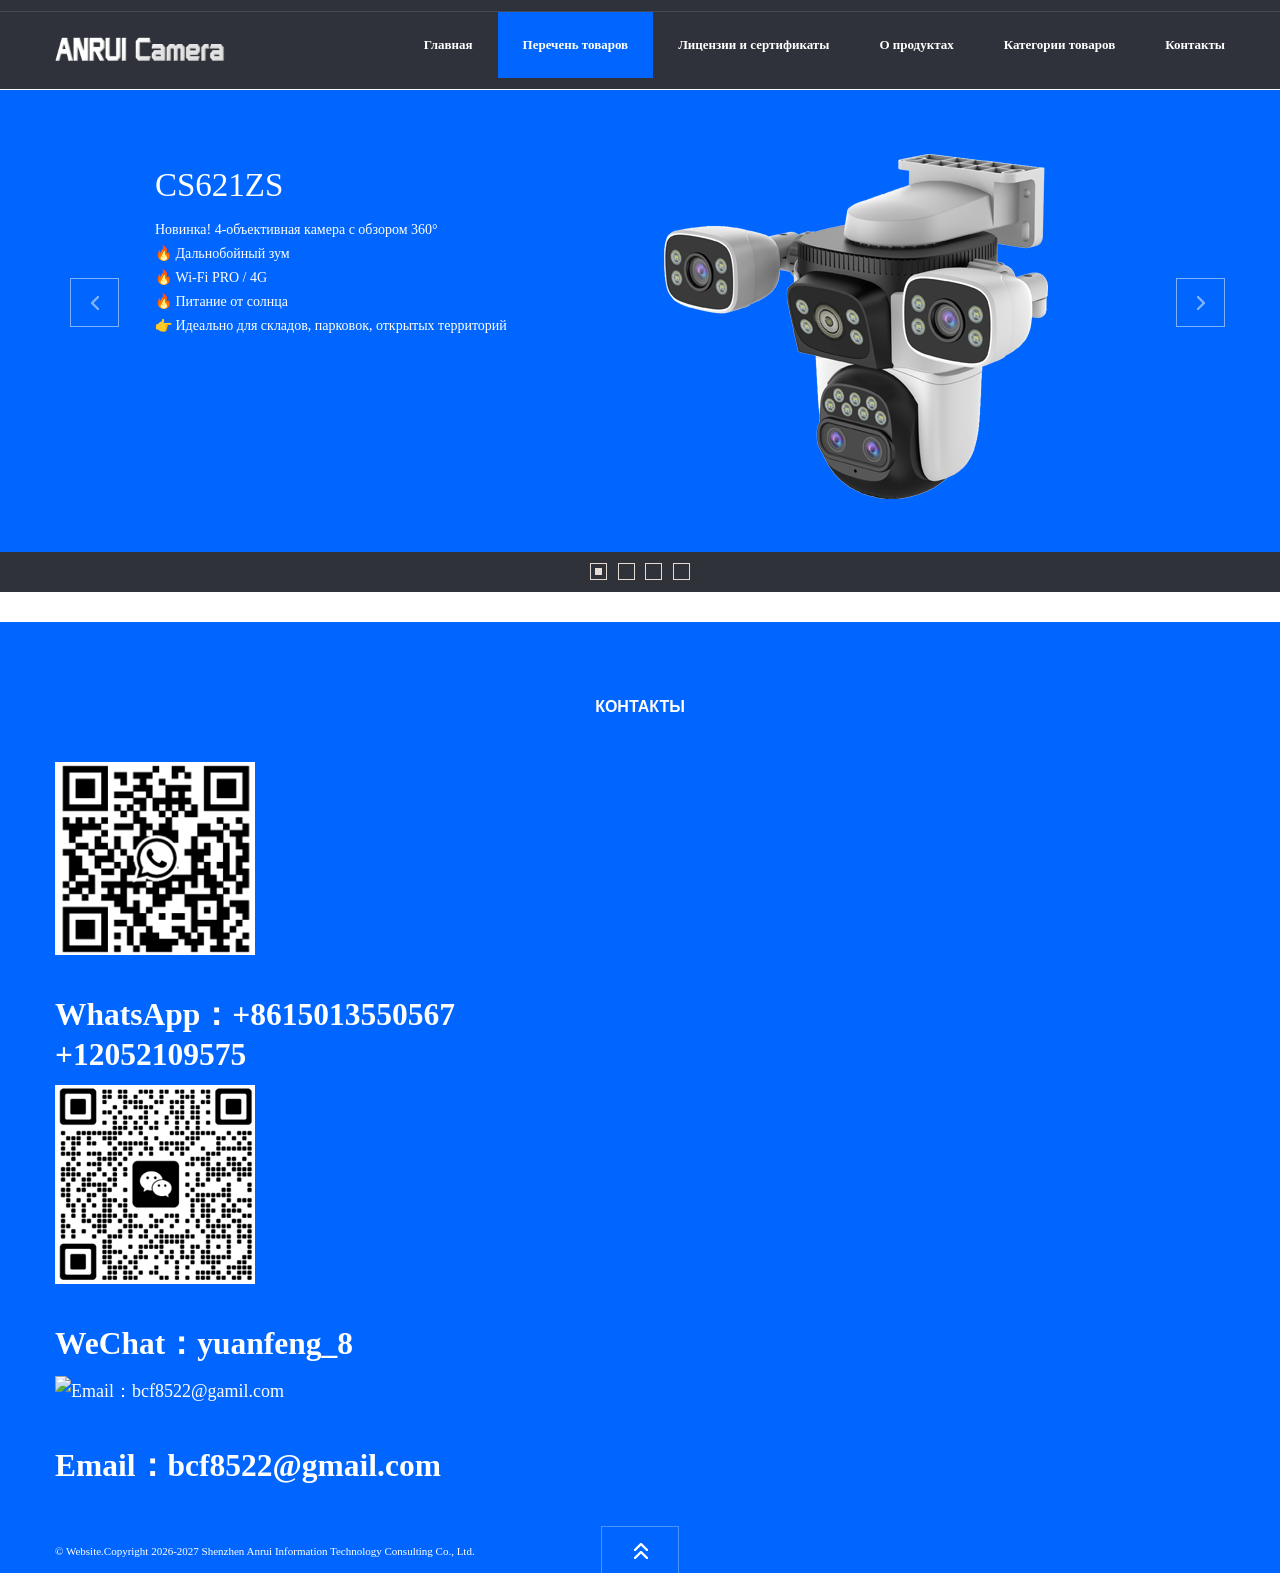
==== commit d8bd2caa: "完善滑动图跳转功能" ====
--- a/doc/document.html
+++ b/doc/document.html
@@ -73,8 +73,8 @@
       <div class="span2"><a href="https://www.anrui.vip/"><img src="../img/logo.png" alt="Shenzhen Anrui Information Technology Consulting Co., Ltd." style="margin:20px 0px 20px 0px;"/></a></div>
       <div class="span10">
         <ul class="main-menu">
-          <li><a href="../index.html#" class="current">Главная</a></li>
-          <li><a href="documentList.html">Перечень товаров</a></li>
+          <li><a href="../index.html#">Главная</a></li>
+          <li><a href="documentList.html" class="current">Перечень товаров</a></li>
           <li><a href="../index.html#work">Лицензии и сертификаты</a></li>
           <li><a href="../index.html#about">О продуктах</a></li>
           <li><a href="../index.html#blog">Категории товаров</a></li>
@@ -94,11 +94,11 @@
               <div class="span6">
                 <h2 class="titleone">CS621ZS</h2>
                 <p>Новинка! 4-объективная камера с обзором 360°</br>
-🔥 Дальнобойный зум</br>
-🔥 Wi-Fi PRO / 4G</br>
-🔥 Питание от солнца</br>
-👉 Идеально для складов, парковок, открытых территорий</p>
-                <a class="big-grn-btn;display: none;" href=""  target="#" >Узнать больше</a></div>
+                  🔥 Дальнобойный зум</br>
+                  🔥 Wi-Fi PRO / 4G</br>
+                  🔥 Питание от солнца</br>
+                  👉 Идеально для складов, парковок, открытых территорий</p>
+                <a class="big-grn-btn;" href="document.html?id=d2" >Узнать больше</a></div>
               <div class="span6"><img src="../img/big-slider/slide3.png" alt="CS621ZS"/></div>
             </div>
           </div>
@@ -110,7 +110,7 @@
                 <h2 class="titleone">C996<br>
                 </h2>
                 <p>Компактная Wi - Fi камера для видеонаблюдения 720P. Идеально подходит для дома, склада или фермы.Особенности: удаленный просмотр, отслеживание движения человека, двусторонняя голосовая связь, ночное видение до 10 метров.</p>
-                <a class="big-grn-btn;display: none;" href="" target="#">Узнать больше</a></div>
+                <a class="big-grn-btn;" href="document.html?id=d10">Узнать больше</a></div>
               <div class="span6"><img src="../img/big-slider/slide4.png" alt="C996"/></div>
             </div>
           </div>
@@ -122,12 +122,12 @@
                 <h2 class="titleone">CS770<br>
                 </h2>
                 <p>Камера для дома 5 Мп с цветной съёмкой 24/7
-Идеально для квартир, офисов и магазинов в Казахстане
-5 Мп — чёткое изображение с высокой детализацией
-Цветная картинка днём и ночью — видно даже в темноте
-5G + двухдиапазонный Wi-Fi — быстрый и стабильный интернет без задержек
-Для помещений — компактный дизайн, лёгкий монтаж</p>
-                <a class="big-grn-btn;display: none;" href="" target="#">Узнать больше</a></div>
+                  Идеально для квартир, офисов и магазинов в Казахстане
+                  5 Мп — чёткое изображение с высокой детализацией
+                  Цветная картинка днём и ночью — видно даже в темноте
+                  5G + двухдиапазонный Wi-Fi — быстрый и стабильный интернет без задержек
+                  Для помещений — компактный дизайн, лёгкий монтаж</p>
+                <a class="big-grn-btn;" href="document.html?id=d11">Узнать больше</a></div>
               <div class="span6"><img src="../img/big-slider/slide2.png" alt="CS770"/></div>
             </div>
           </div>
@@ -139,7 +139,7 @@
                 <h2 class="titleone">C622DR</h2>
                 <p>Профессиональная уличная 4G камера с двумя объективами (2 шт. по 4 мм) и качеством видео 720P на каждый объектив.
                 Идеально подходит для объектов без интернета: фермы, склады, строительные площадки, частные дома.</p>
-                <a class="big-grn-btn;display: none;" href="" target="#">Узнать больше</a></div>
+                <a class="big-grn-btn;" href="document.html?id=d4">Узнать больше</a></div>
               <div class="span6"><img src="../img/big-slider/slide1.png" alt="C622DR"/></div>
             </div>
           </div>
@@ -157,7 +157,7 @@
   <div class="slider-pag-bg"></div>
 </section>
   <div class="container" align="center">
-      <img id="showImg" style="max-width:100%; height:auto;" alt="动态图片">
+      <img id="showImg" style="max-width:100%; height:auto;">
   </div>
 <section id="contact">
   <div class="container">
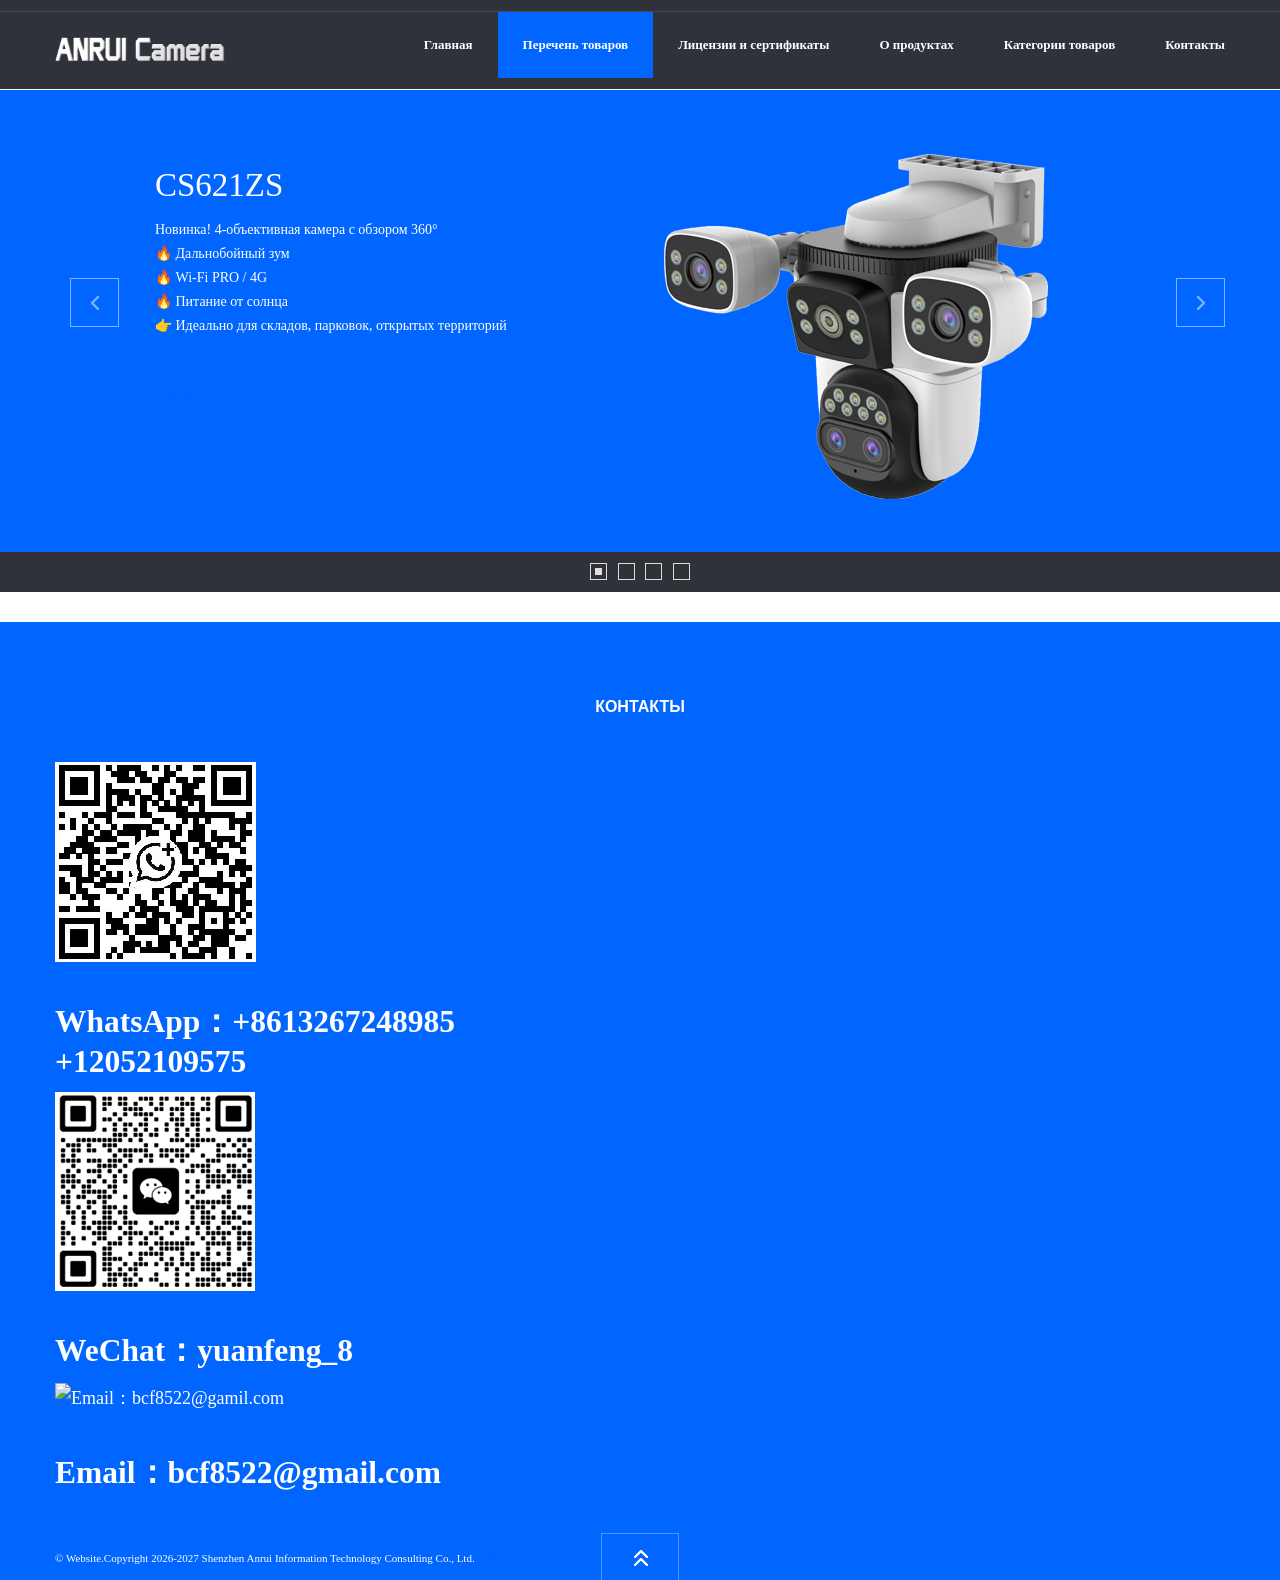
==== commit 6f388300: "更新WS联系方式" ====
--- a/doc/document.html
+++ b/doc/document.html
@@ -169,11 +169,11 @@
             <div class="contact-card">
                 <div class="qr-code-container">
                     <!-- 替换为你的二维码图片地址 -->
-                    <img src="../img/wsa150.png" alt="WhatsApp：+8615013550567" class="qr-code">
+                    <img src="../img/wsa132.jpg" alt="WhatsApp：+8613267248985" class="qr-code">
                 </div>
                 <div class="contact-phone">
                     <i class="fa-solid"></i>
-                    <h2 class="titleone">WhatsApp：+8615013550567</br>+12052109575</h2>
+                    <h2 class="titleone">WhatsApp：+8613267248985</br>+12052109575</h2>
                 </div>
             </div>
 
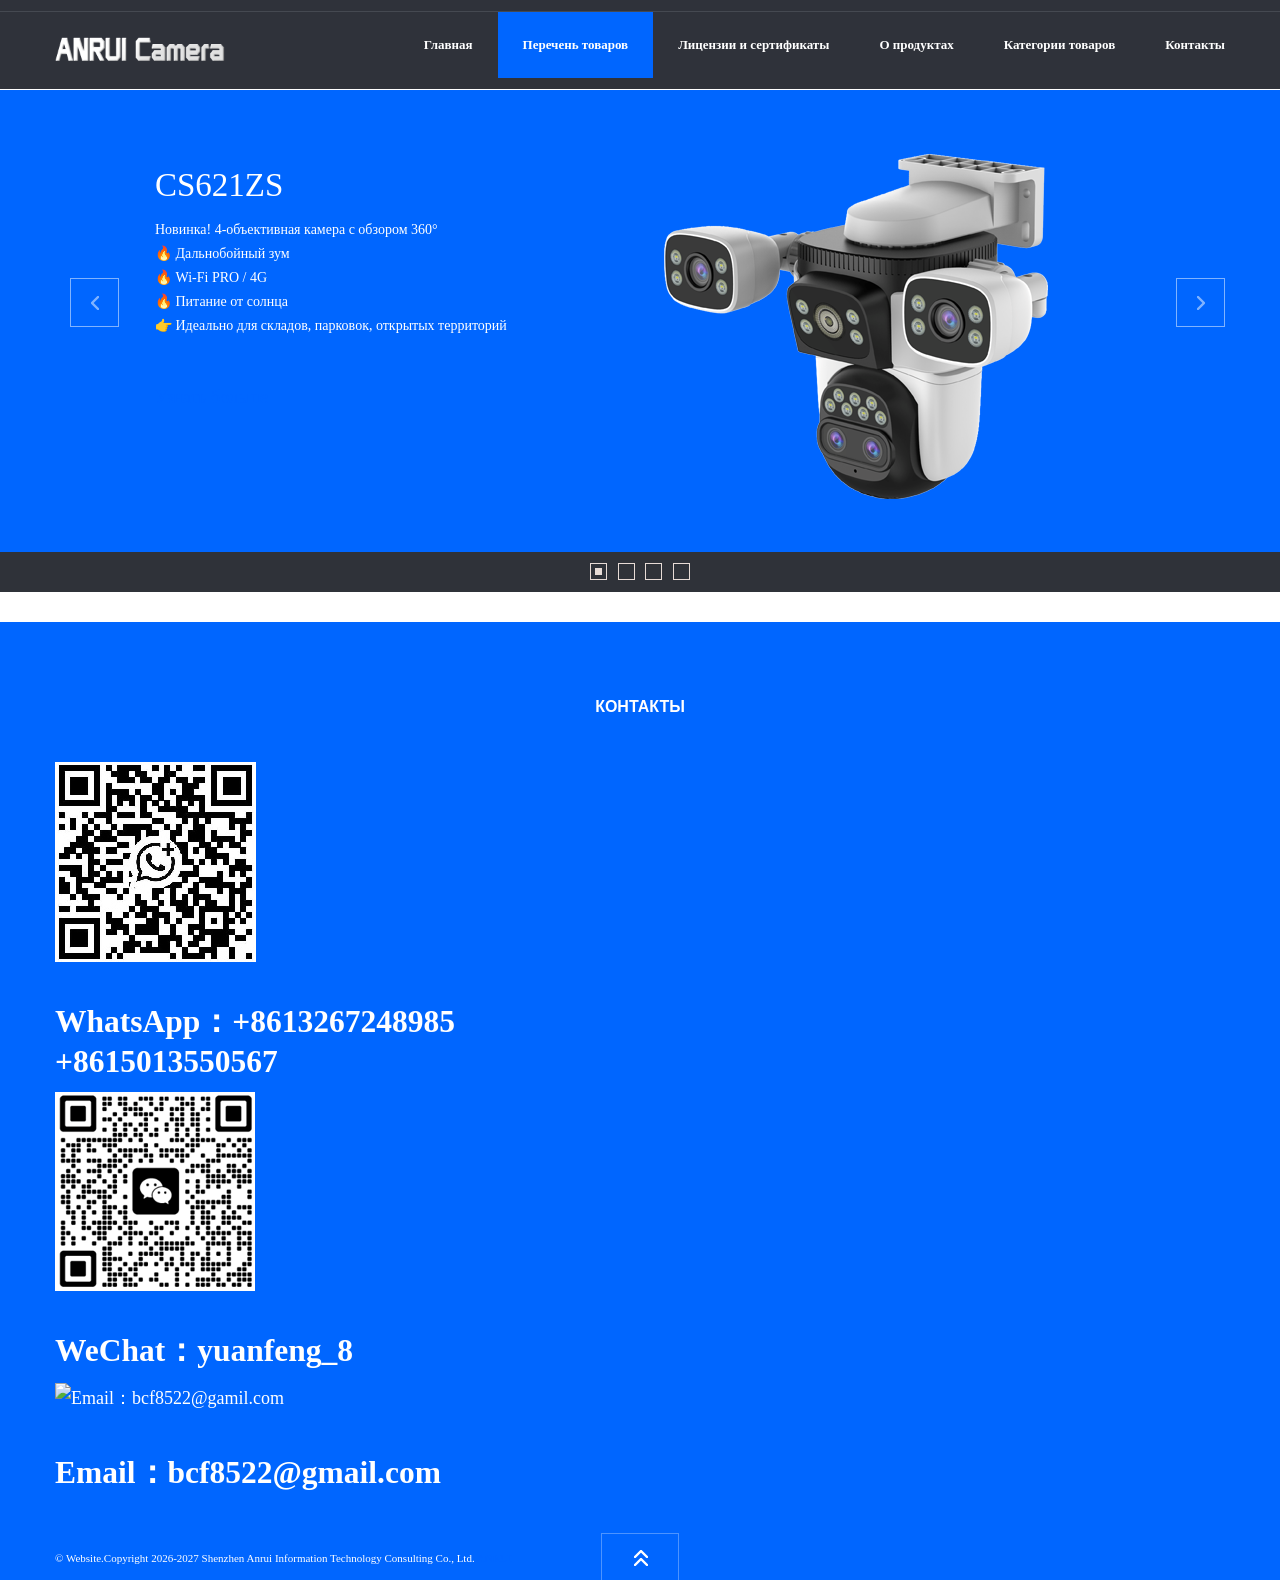
==== commit 2d6c996d: "更新WA联系方式" ====
--- a/doc/document.html
+++ b/doc/document.html
@@ -173,7 +173,7 @@
                 </div>
                 <div class="contact-phone">
                     <i class="fa-solid"></i>
-                    <h2 class="titleone">WhatsApp：+8613267248985</br>+12052109575</h2>
+                    <h2 class="titleone">WhatsApp：+8613267248985</br>+8615013550567</h2>
                 </div>
             </div>
 
